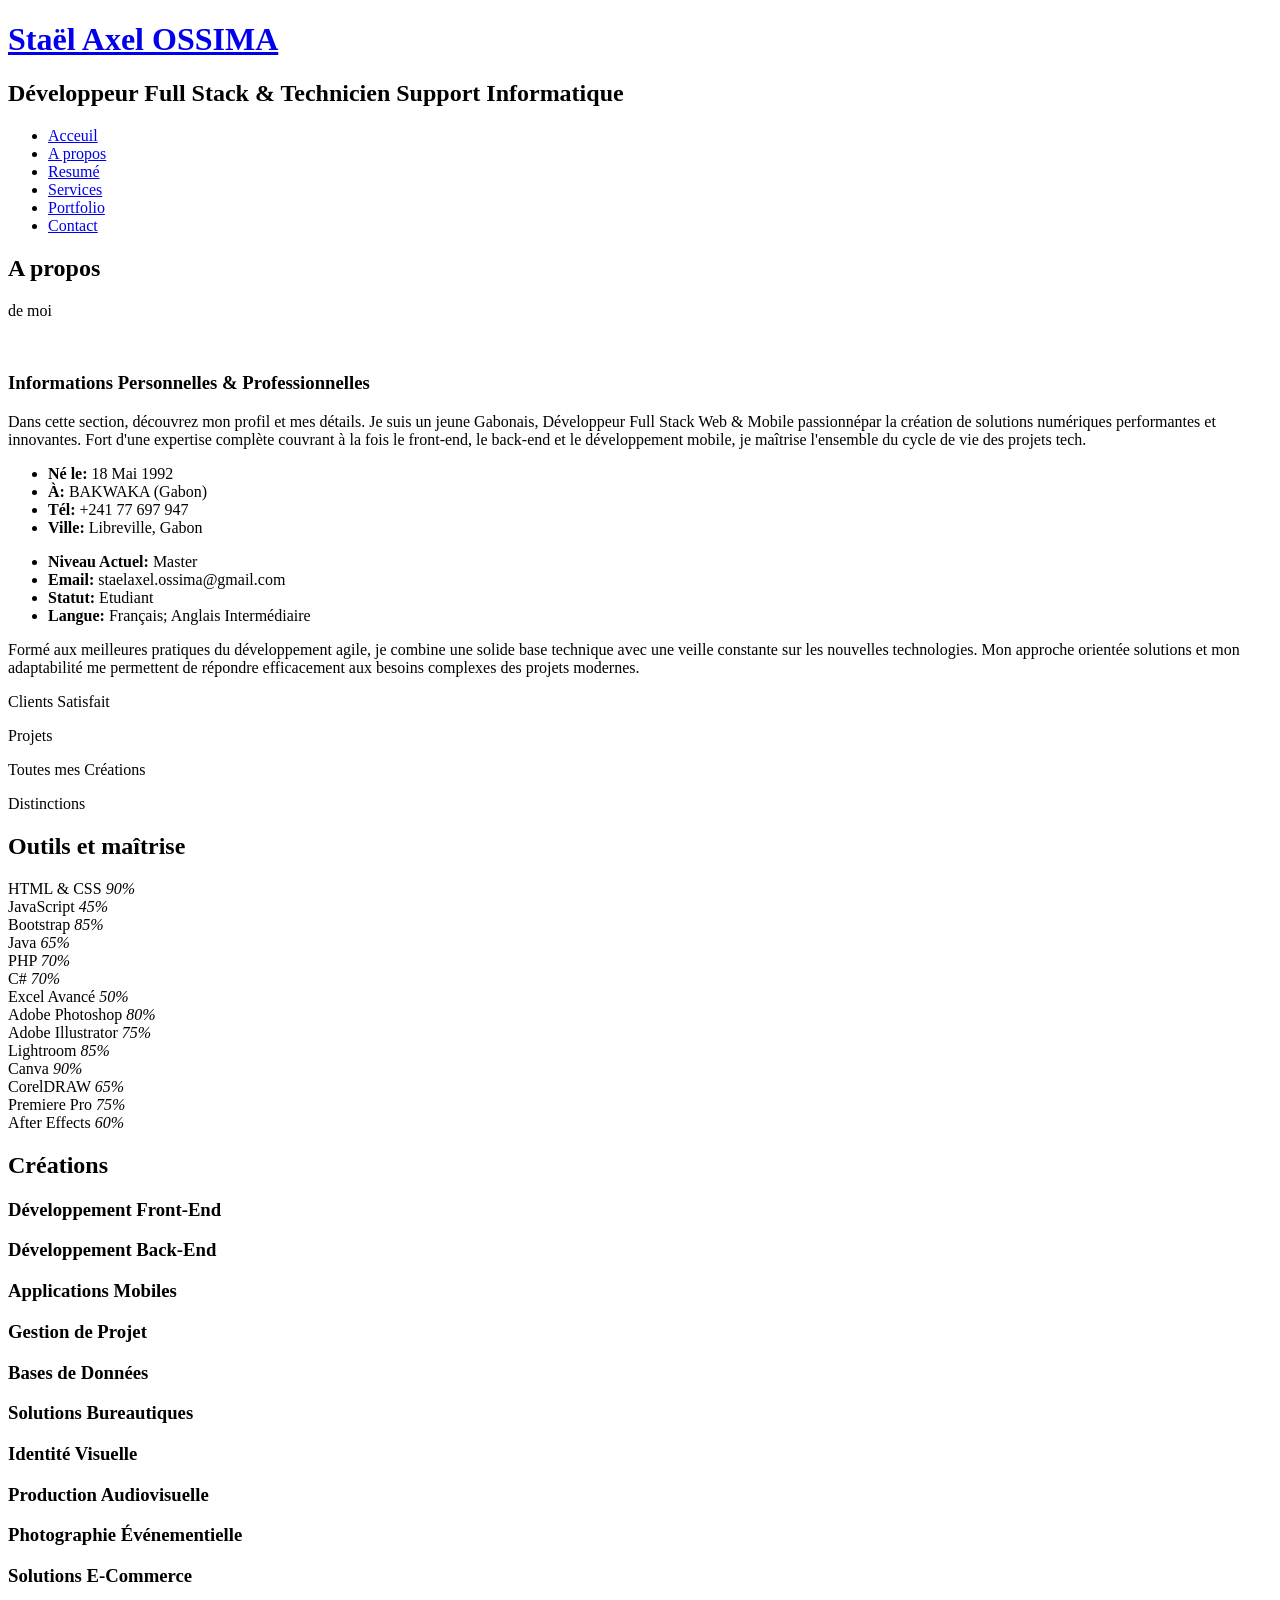
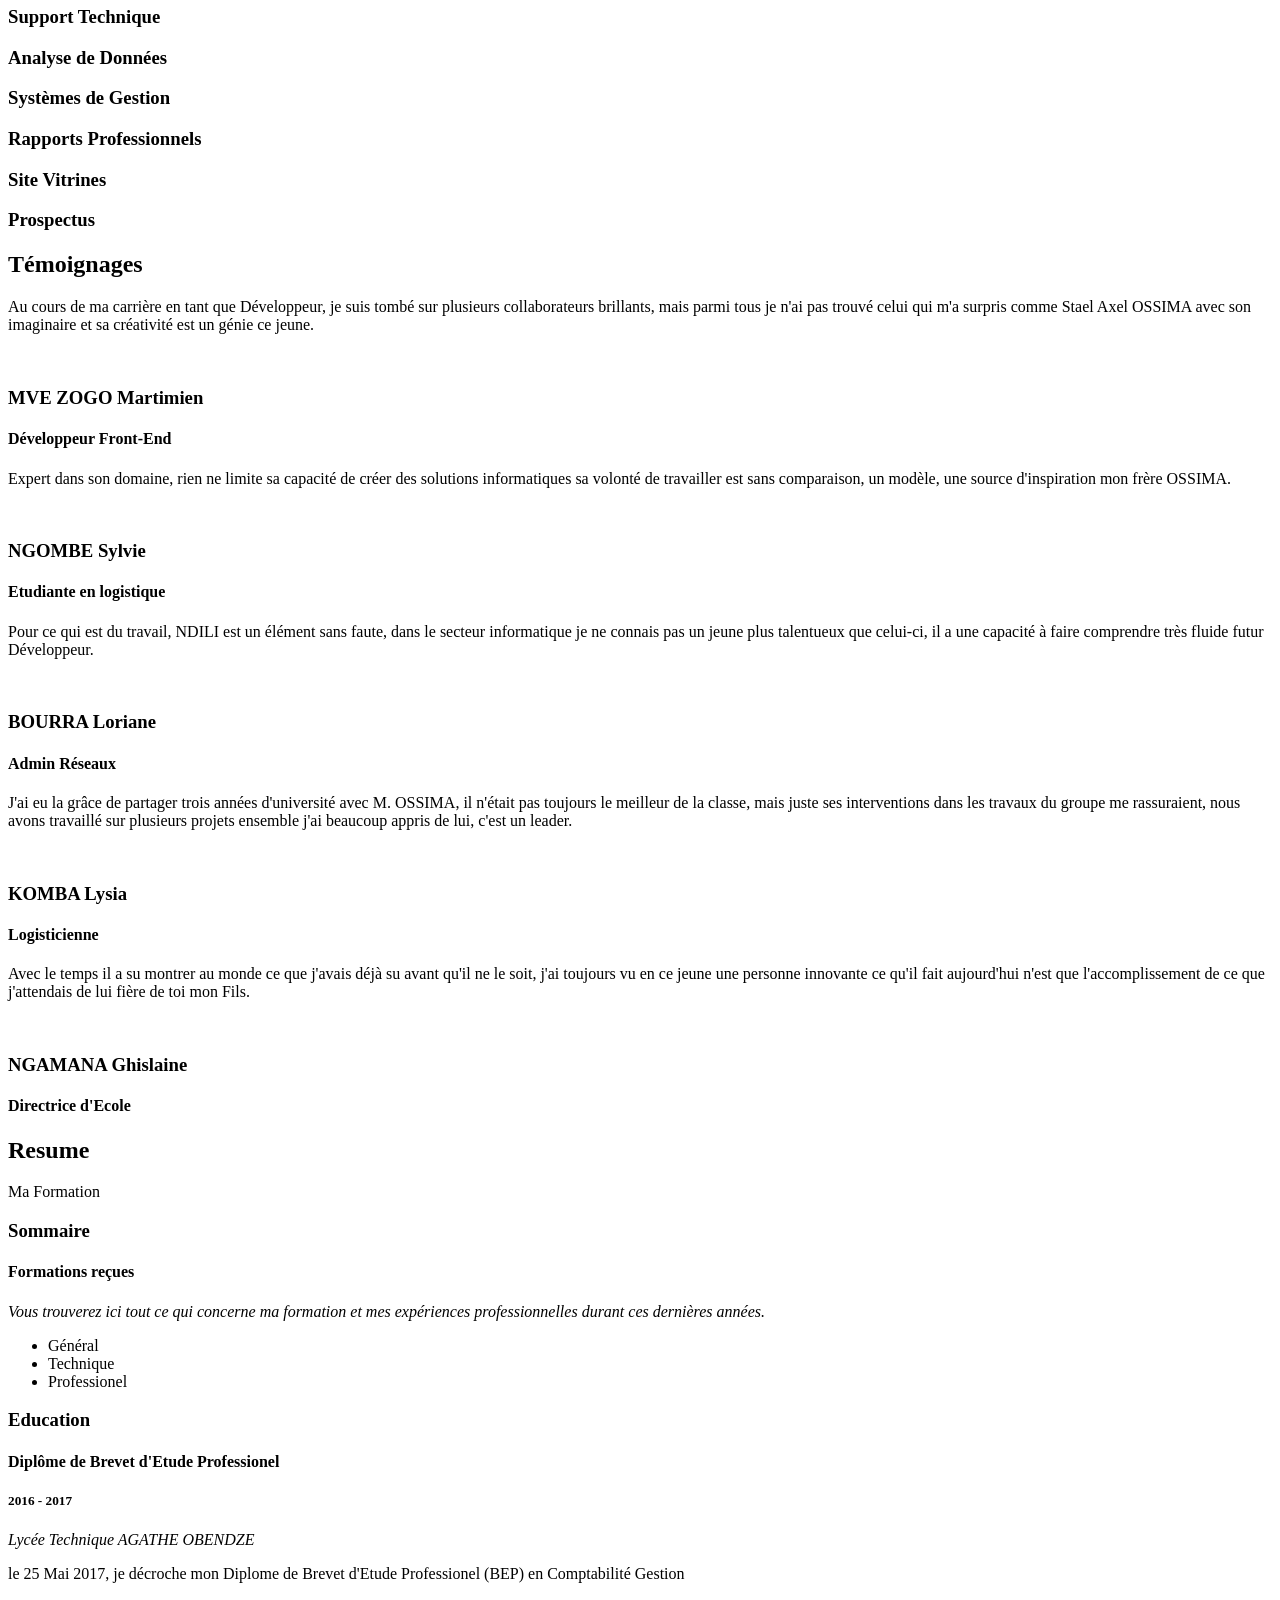
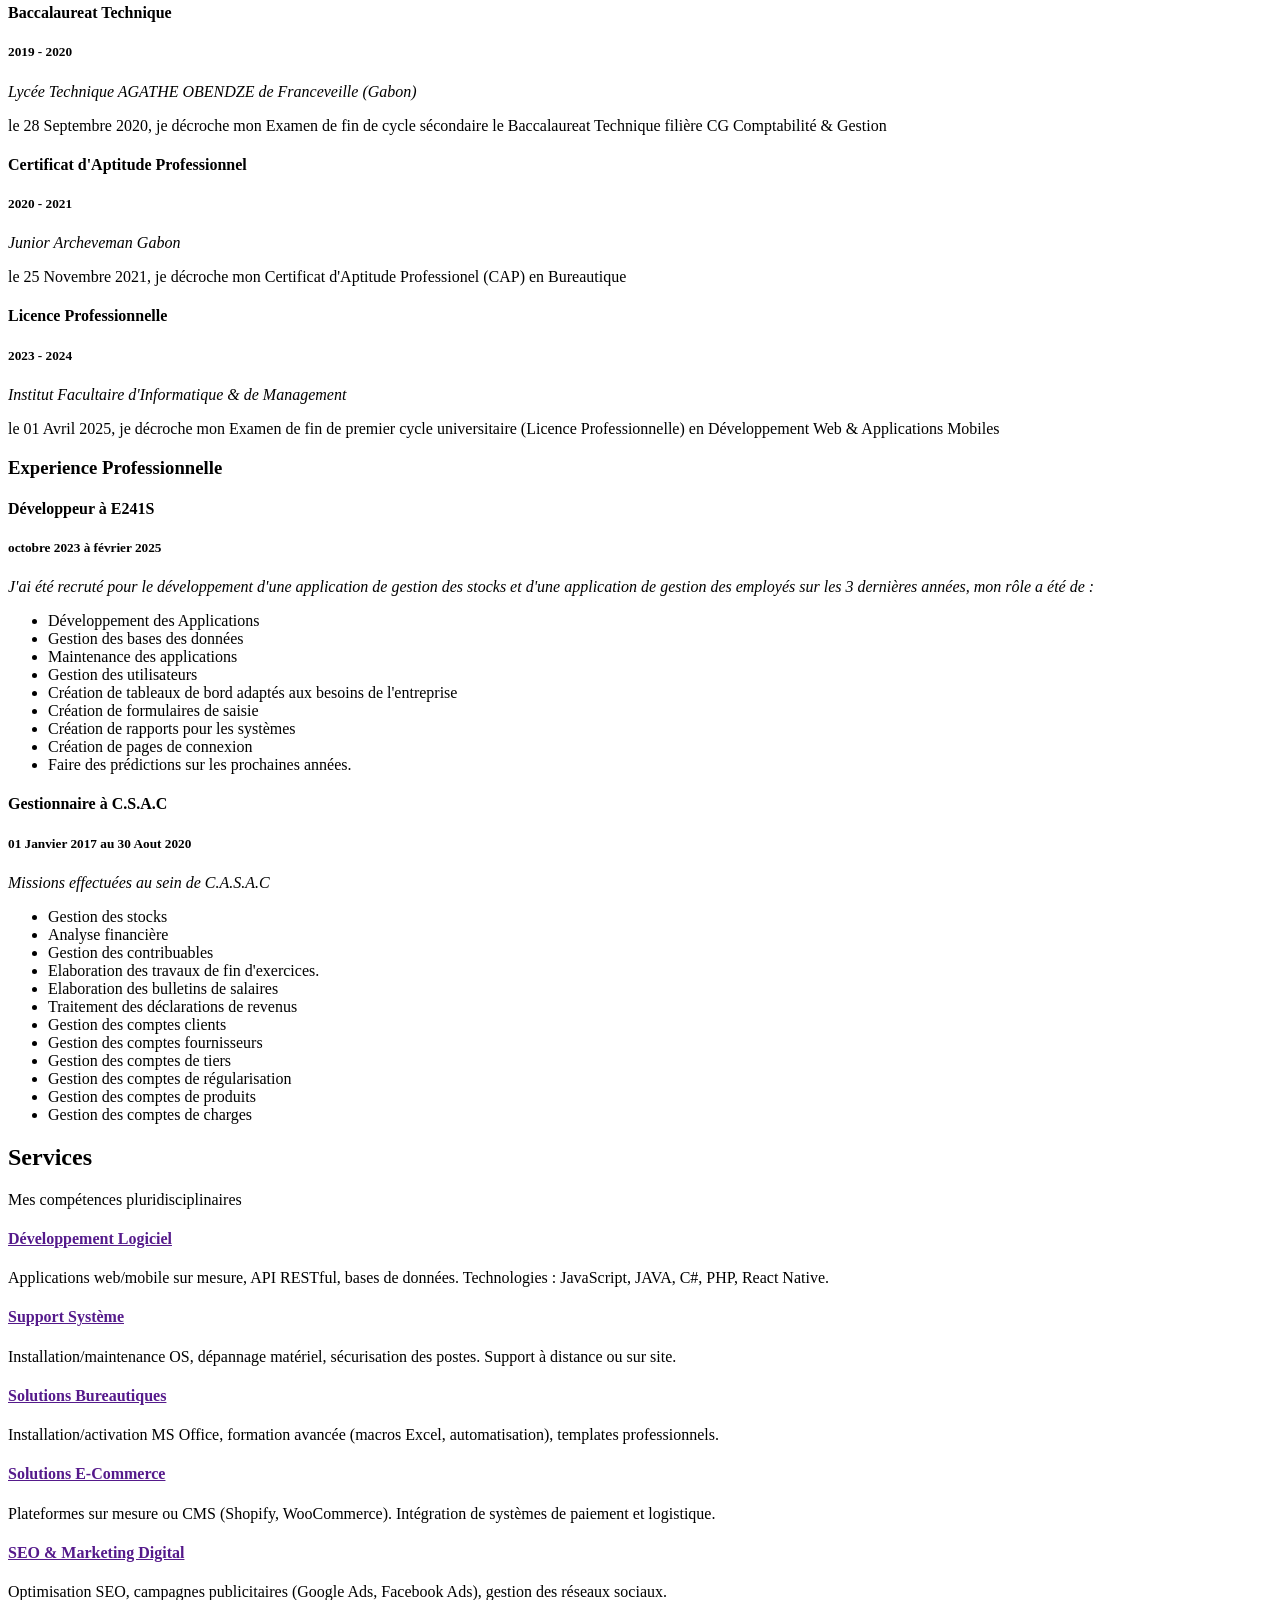
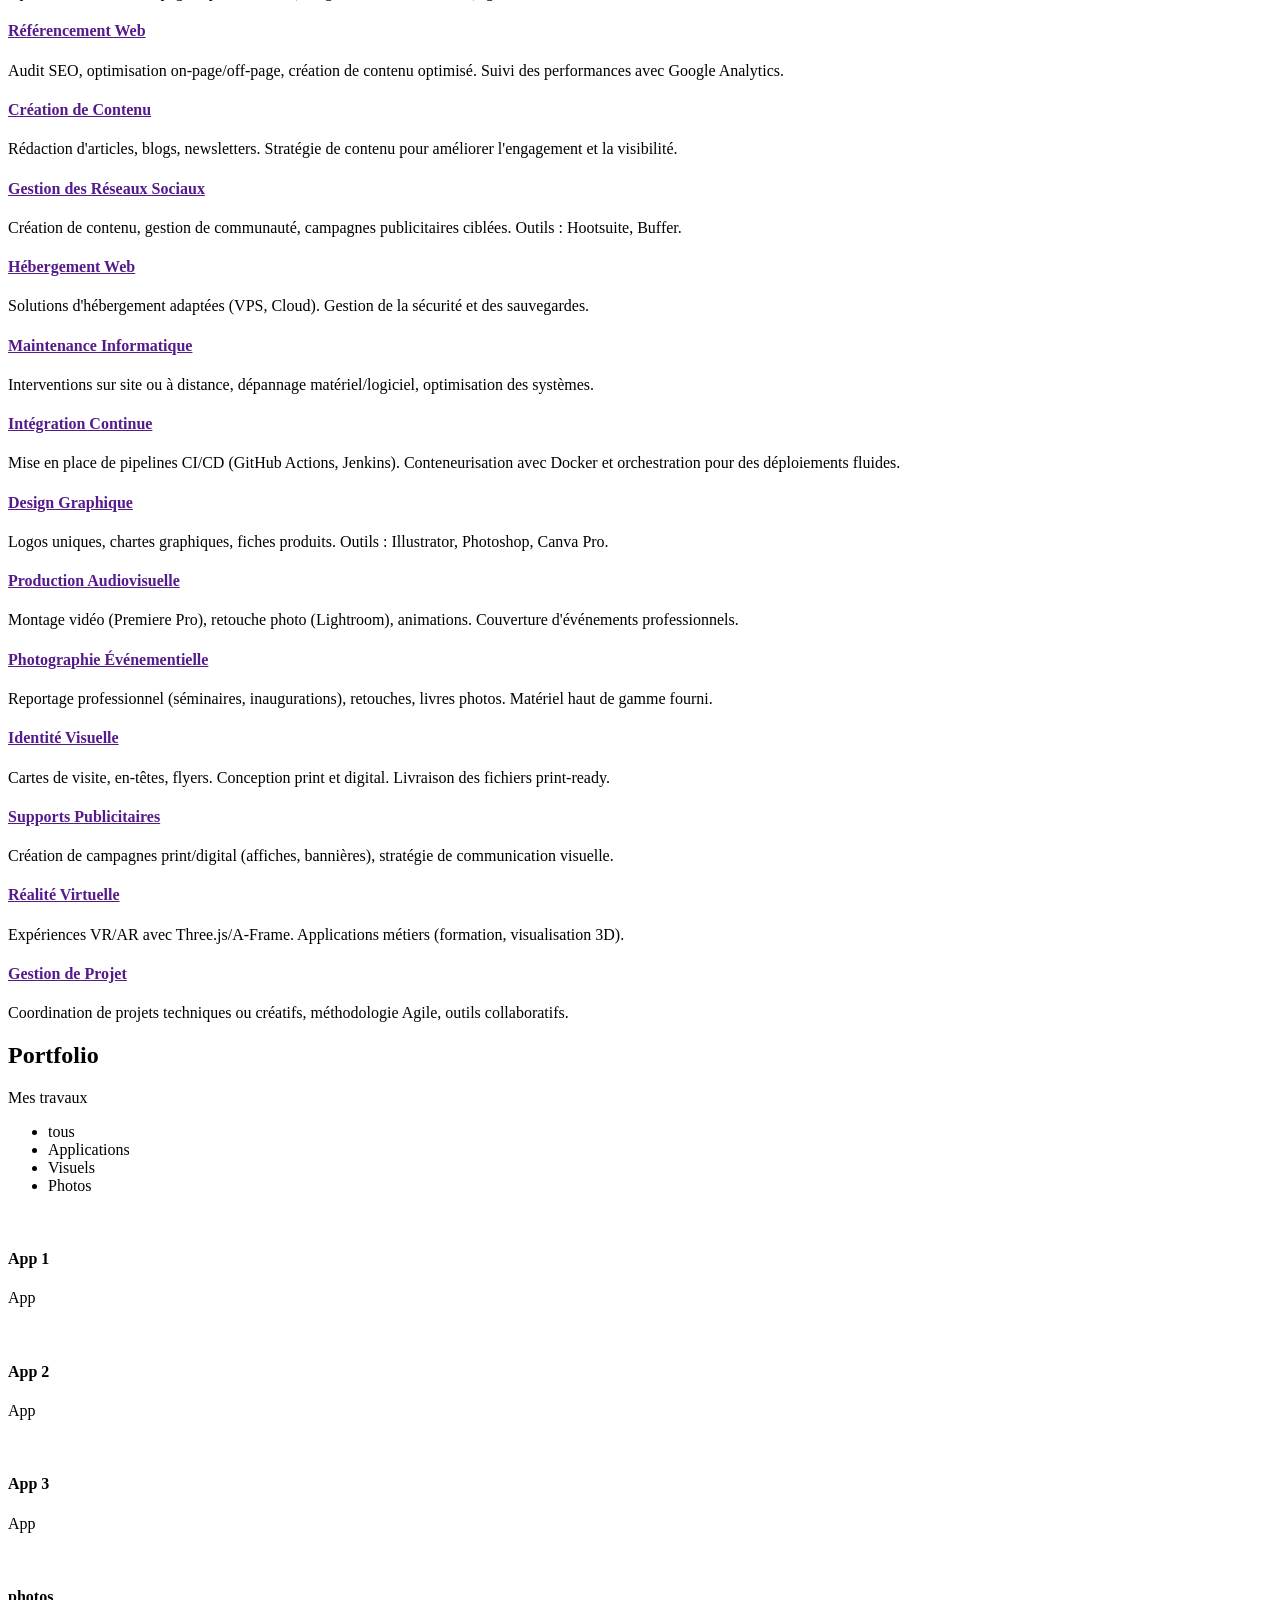
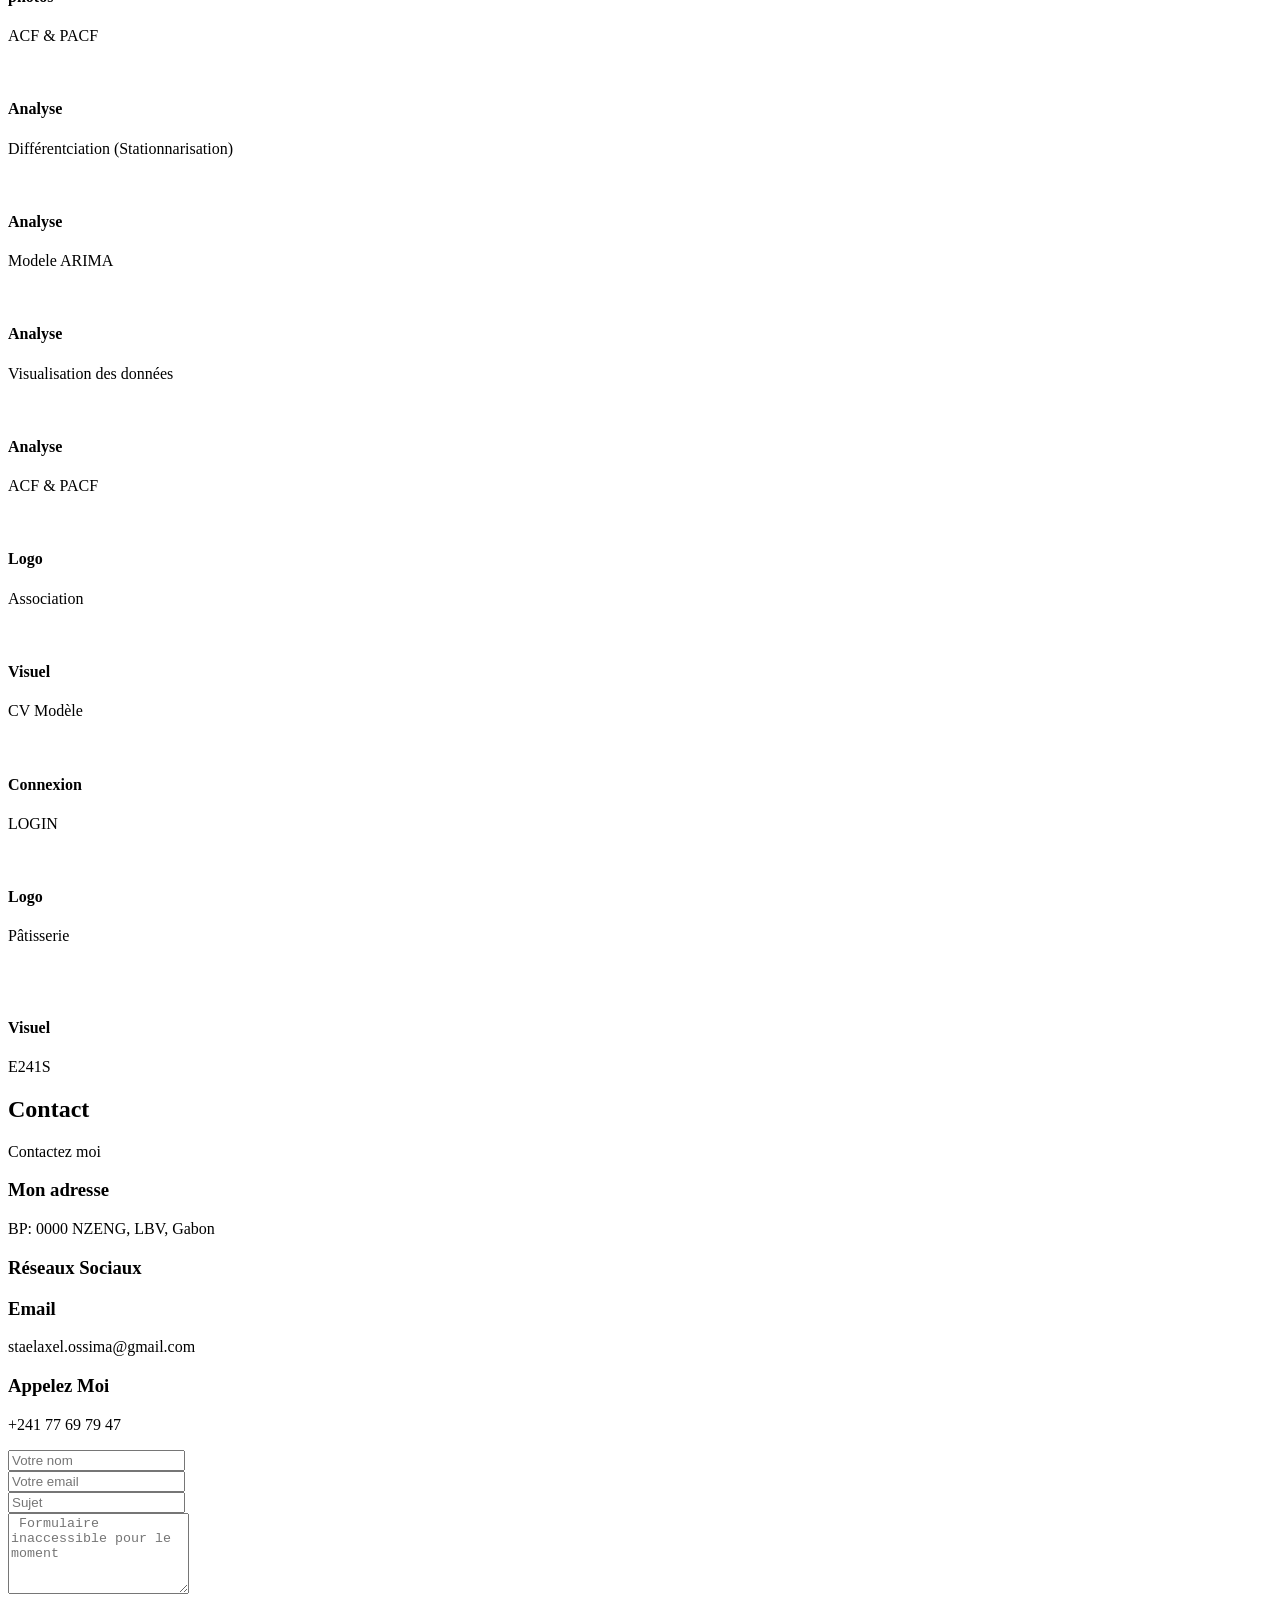
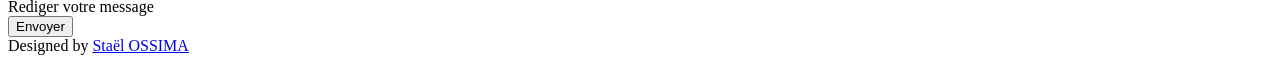
==== index.html @ 1287907f "Add files via upload" ====
<!DOCTYPE html>
<html lang="fr">

<head>
  <meta charset="utf-8">
  <meta content="width=device-width, initial-scale=1.0" name="viewport">

  <title>Stael OSSIMA</title>
  <meta content="" name="description">
  <meta content="" name="keywords">

  <!-- Favicons -->

  <link href="assets/img/apple-touch-icon.png" rel="apple-touch-icon">

  <!-- Google Fonts -->
  <link href="https://fonts.googleapis.com/css?family=Open+Sans:300,300i,400,400i,600,600i,700,700i|Raleway:300,300i,400,400i,500,500i,600,600i,700,700i|Poppins:300,300i,400,400i,500,500i,600,600i,700,700i" rel="stylesheet">

  <!-- Vendor CSS Files -->
  <link href="assets/vendor/bootstrap/css/bootstrap.min.css" rel="stylesheet">
  <link href="assets/vendor/bootstrap-icons/bootstrap-icons.css" rel="stylesheet">
  <link href="assets/vendor/boxicons/css/boxicons.min.css" rel="stylesheet">
  <link href="assets/vendor/glightbox/css/glightbox.min.css" rel="stylesheet">
  <link href="assets/vendor/remixicon/remixicon.css" rel="stylesheet">
  <link href="assets/vendor/swiper/swiper-bundle.min.css" rel="stylesheet">
  <link href="assets/css/style.css" rel="stylesheet">
</head>

<body>

  <!-- ======= Header ======= -->
  <header id="header">
    <div class="container">

      <h1><a href="index.html">Staël  Axel OSSIMA</a></h1>
      <h2><span>Développeur Full Stack</span> & Technicien Support Informatique</h2>

      <!-- Bar de navigation -->
      <nav id="navbar" class="navbar">
        <ul>
          <li><a class="nav-link active" href="#header">Acceuil</a></li>
          <li><a class="nav-link" href="#about">A propos</a></li>
          <li><a class="nav-link" href="#resume">Resumé</a></li>
          <li><a class="nav-link" href="#services">Services</a></li>
          <li><a class="nav-link" href="#portfolio">Portfolio</a></li>
          <li><a class="nav-link" href="#contact">Contact</a></li>
        </ul>
        <i class="bi bi-list mobile-nav-toggle"></i>
      </nav><!-- .Bar de navigation -->

      <div class="social-links">
        <a href="https://github.com/ossima-flacus" class="twitter"><i class="bi bi-github"></i></a>
        <a href="https://www.facebook.com/profile.php?id=100084746501771" class="facebook"><i class="bi bi-facebook"></i></a>
        <a href="#" class="instagram"><i class="bi bi-instagram"></i></a>
        <a href="https://www.youtube.com/@staelossima1882" class="youtube"><i class="bi bi-youtube"></i></a>
        <a href="https://www.linkedin.com/in/staelaxel.ossima" class="linkedin"><i class="bi bi-linkedin"></i></a>
      </div>

    </div>
  </header><!-- End Header -->

  <!-- ======= About Section ======= -->
  <section id="about" class="about">

    <!-- ======= About Me ======= -->
    <div class="about-me container">

      <div class="section-title">
        <h2>A propos</h2>
        <p> de moi</p>
      </div>

      <div class="row">
        <div class="col-lg-4" data-aos="fade-right">
          <img src="assets/img/Design sans titre.png" class="img-fluid" alt="">
        </div>
        <div class="col-lg-8 pt-4 pt-lg-0 content" data-aos="fade-left">
          <h3>Informations Personnelles &amp; Professionnelles</h3>
          <p class="fst-italic">
            Dans cette section, découvrez mon profil et mes détails. Je suis un jeune Gabonais, 
      Développeur Full Stack Web & Mobile passionnépar la création de solutions numériques performantes et innovantes. 
      Fort d'une expertise complète couvrant à la fois le front-end, 
      le back-end et le développement mobile, je maîtrise l'ensemble du cycle de vie des projets tech. 
          </p>
          <div class="row">
            <div class="col-lg-6">
              <ul>
                <li><i class="bi bi-chevron-right"></i> <strong>Né le:</strong> <span>18 Mai 1992 </span></li>
		<li><i class="bi bi-chevron-right"></i> <strong> À:</strong> <span> BAKWAKA (Gabon) </span></li>
                <li><i class="bi bi-chevron-right"></i> <strong>Tél:</strong> <span>+241 77 697 947</span></li>
                <li><i class="bi bi-chevron-right"></i> <strong>Ville:</strong> <span>Libreville, Gabon</span></li>
              </ul>
            </div>
            <div class="col-lg-6">
              <ul>
                <li><i class="bi bi-chevron-right"></i> <strong>Niveau Actuel:</strong> <span>Master</span></li>
                <li><i class="bi bi-chevron-right"></i> <strong>Email:</strong> <span>staelaxel.ossima@gmail.com</span></li>
                <li><i class="bi bi-chevron-right"></i> <strong>Statut:</strong> <span>Etudiant</span></li>
                <li><i class="bi bi-chevron-right"></i> <strong>Langue:</strong> <span>Français; Anglais Intermédiaire </span></li>
		      
              </ul>
            </div>
          </div>
          <p>
            Formé aux meilleures pratiques du développement agile, je combine une solide base technique avec une veille constante sur les nouvelles technologies. 
            Mon approche orientée solutions et mon adaptabilité me permettent de répondre efficacement aux besoins complexes des projets modernes.
          </p>
        </div>
      </div>

    </div><!-- End About Me -->

    <!-- ======= Counts ======= -->
    <div class="counts container">

      <div class="row">

        <div class="col-lg-3 col-md-6">
          <div class="count-box">
            <i class="bi bi-emoji-smile"></i>
            <span data-purecounter-start="0" data-purecounter-end="104" data-purecounter-duration="1" class="purecounter"></span>
            <p>Clients Satisfait</p>
          </div>
        </div>

        <div class="col-lg-3 col-md-6 mt-5 mt-md-0">
          <div class="count-box">
            <i class="bi bi-journal-richtext"></i>
            <span data-purecounter-start="0" data-purecounter-end="25" data-purecounter-duration="1" class="purecounter"></span>
            <p>Projets</p>
          </div>
        </div>

        <div class="col-lg-3 col-md-6 mt-5 mt-lg-0">
          <div class="count-box">
            <i class="bi bi-headset"></i>
            <span data-purecounter-start="0" data-purecounter-end="260" data-purecounter-duration="1" class="purecounter"></span>
            <p>Toutes mes Créations</p>
          </div>
        </div>

        <div class="col-lg-3 col-md-6 mt-5 mt-lg-0">
          <div class="count-box">
            <i class="bi bi-award"></i>
            <span data-purecounter-start="0" data-purecounter-end="4" data-purecounter-duration="1" class="purecounter"></span>
            <p>Distinctions</p>
          </div>
        </div>

      </div>

    </div><!-- End Counts -->
    <!-- ======= Skills  ======= -->
    <div class="skills container">
      <div class="section-title">
        <h2>Outils et maîtrise</h2>   
      </div>
    
      <div class="row skills-content">
        <!-- Colonne Développement -->
        <div class="col-lg-6">
          <div class="progress">
            <span class="skill"><i class="bx bxl-html5" style="color: #e34f26;"></i> HTML & CSS <i class="val">90%</i></span>
            <div class="progress-bar-wrap">
              <div class="progress-bar" role="progressbar" aria-valuenow="90" aria-valuemin="0" aria-valuemax="100"></div>
            </div>
          </div>
          
          <div class="progress">
            <span class="skill"><i class="bx bxl-javascript" style="color: #f7df1e;"></i> JavaScript <i class="val">45%</i></span>
            <div class="progress-bar-wrap">
              <div class="progress-bar" role="progressbar" aria-valuenow="45" aria-valuemin="0" aria-valuemax="100"></div>
            </div>
          </div>
    
          <div class="progress">
            <span class="skill"><i class="bx bxl-bootstrap" style="color: #7952b3;"></i> Bootstrap <i class="val">85%</i></span>
            <div class="progress-bar-wrap">
              <div class="progress-bar" role="progressbar" aria-valuenow="85" aria-valuemin="0" aria-valuemax="100"></div>
            </div>
          </div>
          
          <div class="progress">
            <span class="skill"><i class="bx bxl-java" style="color: #007396;"></i> Java <i class="val">65%</i></span>
            <div class="progress-bar-wrap">
              <div class="progress-bar" role="progressbar" aria-valuenow="65" aria-valuemin="0" aria-valuemax="100"></div>
            </div>
          </div>
    
          <div class="progress">
            <span class="skill"><i class="bx bxl-php" style="color: #777bb4;"></i> PHP <i class="val">70%</i></span>
            <div class="progress-bar-wrap">
              <div class="progress-bar" role="progressbar" aria-valuenow="70" aria-valuemin="0" aria-valuemax="100"></div>
            </div>
          </div>
    
          <div class="progress">
            <span class="skill"><i class="bx bxl-c-plus-plus" style="color: #239120;"></i> C# <i class="val">70%</i></span>
            <div class="progress-bar-wrap">
              <div class="progress-bar" role="progressbar" aria-valuenow="70" aria-valuemin="0" aria-valuemax="100"></div>
            </div>
          </div>
    
          <div class="progress">
            <span class="skill"><i class="bx bx-spreadsheet" style="color: #217346;"></i> Excel Avancé <i class="val">50%</i></span>
            <div class="progress-bar-wrap">
              <div class="progress-bar" role="progressbar" aria-valuenow="50" aria-valuemin="0" aria-valuemax="100"></div>
            </div>
          </div>
        </div>
    
        <!-- Colonne Infographie -->
        <div class="col-lg-6">
          <div class="progress">
            <span class="skill"><i class="bx bxl-adobe" style="color: #fa0f00;"></i> Adobe Photoshop <i class="val">80%</i></span>
            <div class="progress-bar-wrap">
              <div class="progress-bar" role="progressbar" aria-valuenow="80" aria-valuemin="0" aria-valuemax="100"></div>
            </div>
          </div>
    
          <div class="progress">
            <span class="skill"><i class="bx bxl-adobe" style="color: #ff9a00;"></i> Adobe Illustrator <i class="val">75%</i></span>
            <div class="progress-bar-wrap">
              <div class="progress-bar" role="progressbar" aria-valuenow="75" aria-valuemin="0" aria-valuemax="100"></div>
            </div>
          </div>
    
          <div class="progress">
            <span class="skill"><i class="bx bxl-adobe" style="color: #31a8ff;"></i> Lightroom <i class="val">85%</i></span>
            <div class="progress-bar-wrap">
              <div class="progress-bar" role="progressbar" aria-valuenow="85" aria-valuemin="0" aria-valuemax="100"></div>
            </div>
          </div>
    
          <!-- <div class="progress">
            <span class="skill"><i class="bx bxl-figma" style="color: #a259ff;"></i> Figma <i class="val">70%</i></span>
            <div class="progress-bar-wrap">
              <div class="progress-bar" role="progressbar" aria-valuenow="70" aria-valuemin="0" aria-valuemax="100"></div>
            </div>
          </div> -->
    
          <div class="progress">
            <span class="skill"><i class="bx bx-palette" style="color: #00c4cc;"></i> Canva <i class="val">90%</i></span>
            <div class="progress-bar-wrap">
              <div class="progress-bar" role="progressbar" aria-valuenow="90" aria-valuemin="0" aria-valuemax="100"></div>
            </div>
          </div>
    
          <div class="progress">
            <span class="skill"><i class="bx bxl-sketch" style="color: #ff7c2f;"></i> CorelDRAW <i class="val">65%</i></span>
            <div class="progress-bar-wrap">
              <div class="progress-bar" role="progressbar" aria-valuenow="65" aria-valuemin="0" aria-valuemax="100"></div>
            </div>
          </div>
    
          <div class="progress">
            <span class="skill"><i class="bx bxl-adobe" style="color: #9999ff;"></i> Premiere Pro <i class="val">75%</i></span>
            <div class="progress-bar-wrap">
              <div class="progress-bar" role="progressbar" aria-valuenow="75" aria-valuemin="0" aria-valuemax="100"></div>
            </div>
          </div>
    
          <div class="progress">
            <span class="skill"><i class="bx bx-video" style="color: #d291ff;"></i> After Effects <i class="val">60%</i></span>
            <div class="progress-bar-wrap">
              <div class="progress-bar" role="progressbar" aria-valuenow="60" aria-valuemin="0" aria-valuemax="100"></div>
            </div>
          </div>
        </div>
      </div>
    </div><!-- End Skills -->

   <!-- ======= Interests ======= -->
<div class="interests container">
  <div class="section-title">
    <h2>Créations</h2>
  </div>

  <div class="row">
    <!-- Développement Web -->
    <div class="col-lg-3 col-md-4">
      <div class="icon-box">
        <i class="ri-code-box-line" style="color: #ff6b6b;"></i>
        <h3>Développement Front-End</h3>
      </div>
    </div>
    
    <!-- Développement Back-End -->
    <div class="col-lg-3 col-md-4 mt-4 mt-md-0">
      <div class="icon-box">
        <i class="ri-server-line" style="color: #5f27cd;"></i>
        <h3>Développement Back-End</h3>
      </div>
    </div>
    
    <!-- Applications Mobiles -->
    <div class="col-lg-3 col-md-4 mt-4 mt-md-0">
      <div class="icon-box">
        <i class="ri-smartphone-line" style="color: #1dd1a1;"></i>
        <h3>Applications Mobiles</h3>
      </div>
    </div>
    
    <!-- Gestion de Projet -->
    <div class="col-lg-3 col-md-4 mt-4 mt-lg-0">
      <div class="icon-box">
        <i class="ri-task-line" style="color: #ff9f43;"></i>
        <h3>Gestion de Projet</h3>
      </div>
    </div>
    
    <!-- Bases de Données -->
    <div class="col-lg-3 col-md-4 mt-4">
      <div class="icon-box">
        <i class="ri-database-2-line" style="color: #2e86de;"></i>
        <h3>Bases de Données</h3>
      </div>
    </div>
    
    <!-- Solutions Bureautiques -->
    <div class="col-lg-3 col-md-4 mt-4">
      <div class="icon-box">
        <i class="ri-file-excel-line" style="color: #10ac84;"></i>
        <h3>Solutions Bureautiques</h3>
      </div>
    </div>
    
    <!-- Identité Visuelle -->
    <div class="col-lg-3 col-md-4 mt-4">
      <div class="icon-box">
        <i class="ri-brush-line" style="color: #ee5253;"></i>
        <h3>Identité Visuelle</h3>
      </div>
    </div>
    
    <!-- Audiovisuel -->
    <div class="col-lg-3 col-md-4 mt-4">
      <div class="icon-box">
        <i class="ri-video-line" style="color: #5f27cd;"></i>
        <h3>Production Audiovisuelle</h3>
      </div>
    </div>
    
    <!-- Photographie -->
    <div class="col-lg-3 col-md-4 mt-4">
      <div class="icon-box">
        <i class="ri-camera-line" style="color: #222f3e;"></i>
        <h3>Photographie Événementielle</h3>
      </div>
    </div>
    
    <!-- E-Commerce -->
    <div class="col-lg-3 col-md-4 mt-4">
      <div class="icon-box">
        <i class="ri-shopping-bag-line" style="color: #ff9f43;"></i>
        <h3>Solutions E-Commerce</h3>
      </div>
    </div>
    
    <!-- Support Technique -->
    <div class="col-lg-3 col-md-4 mt-4">
      <div class="icon-box">
        <i class="ri-customer-service-line" style="color: #2e86de;"></i>
        <h3>Support Technique</h3>
      </div>
    </div>
    
    <!-- Analyse de Données -->
    <div class="col-lg-3 col-md-4 mt-4">
      <div class="icon-box">
        <i class="ri-bar-chart-box-line" style="color: #10ac84;"></i>
        <h3>Analyse de Données</h3>
      </div>
    </div>
    
    <!-- Systèmes de Gestion -->
    <div class="col-lg-3 col-md-4 mt-4">
      <div class="icon-box">
        <i class="ri-line-chart-line" style="color: #ee5253;"></i>
        <h3>Systèmes de Gestion</h3>
      </div>
    </div>
    
    <!-- Rapports Professionnels -->
    <div class="col-lg-3 col-md-4 mt-4">
      <div class="icon-box">
        <i class="ri-file-chart-line" style="color: #222f3e;"></i>
        <h3>Rapports Professionnels</h3>
      </div>
    </div>

    <!-- Site Vitrines -->
    <div class="col-lg-3 col-md-4 mt-4">
      <div class="icon-box">
        <i class="ri-store-line" style="color: #29cc61;"></i>
        <h3>Site Vitrines</h3>
      </div>
    </div>

    <!-- Prospectus -->
    <div class="col-lg-3 col-md-4 mt-4">
      <div class="icon-box">
        <i class="ri-newspaper-line" style="color: #ff5828;"></i>
        <h3>Prospectus</h3>
      </div>
    </div>
  </div>
</div>

    <!-- ======= Testimonials ======= -->
    <div class="testimonials container">

      <div class="section-title">
        <h2>Témoignages</h2>
      </div>

      <div class="testimonials-slider swiper" data-aos="fade-up" data-aos-delay="100">
        <div class="swiper-wrapper">

          <div class="swiper-slide">
            <div class="testimonial-item">
              <p>
                <i class="bx bxs-quote-alt-left quote-icon-left"></i>
                Au cours de ma carrière en tant que Développeur, je suis tombé sur plusieurs collaborateurs brillants, mais parmi tous je n'ai pas trouvé 
		      celui qui m'a surpris comme Stael Axel OSSIMA avec son imaginaire et sa créativité est un génie ce jeune.
                <i class="bx bxs-quote-alt-right quote-icon-right"></i>
              </p>
              <img src="assets/img/testimonials/testimonials-1.jpg" class="testimonial-img" alt="">
              <h3>MVE ZOGO Martimien</h3>
              <h4>Développeur Front-End</h4>
            </div>
          </div><!-- End testimonial item -->

          <div class="swiper-slide">
            <div class="testimonial-item">
              <p>
                <i class="bx bxs-quote-alt-left quote-icon-left"></i>
                Expert dans son domaine, rien ne limite sa capacité de créer des solutions informatiques sa volonté de travailler est sans comparaison, 
		      un modèle, une source d'inspiration mon frère OSSIMA.
                <i class="bx bxs-quote-alt-right quote-icon-right"></i>
              </p>
              <img src="assets/img/testimonials/testimonials-2.jpg" class="testimonial-img" alt="">
              <h3>NGOMBE Sylvie</h3>
              <h4>Etudiante en logistique</h4>
            </div>
          </div><!-- End testimonial item -->

          <div class="swiper-slide">
            <div class="testimonial-item">
              <p>
                <i class="bx bxs-quote-alt-left quote-icon-left"></i>
                Pour ce qui est du travail, NDILI est un élément sans faute, dans le secteur informatique je ne connais pas un jeune plus talentueux que 
		      celui-ci, il a une capacité à faire comprendre très fluide futur Développeur.
                <i class="bx bxs-quote-alt-right quote-icon-right"></i>
              </p>
              <img src="assets/img/testimonials/testimonials-3.jpg" class="testimonial-img" alt="">
              <h3>BOURRA Loriane</h3>
              <h4>Admin Réseaux</h4>
            </div>
          </div><!-- End testimonial item -->

          <div class="swiper-slide">
            <div class="testimonial-item">
              <p>
                <i class="bx bxs-quote-alt-left quote-icon-left"></i>
                J'ai eu la grâce de partager trois années d'université avec M. OSSIMA, il n'était pas toujours le meilleur de la classe, mais juste ses interventions 
		      dans les travaux du groupe me rassuraient, nous avons travaillé sur plusieurs projets ensemble j'ai beaucoup appris de lui, c'est un leader.
                <i class="bx bxs-quote-alt-right quote-icon-right"></i>
              </p>
              <img src="assets/img/testimonials/testimonials-4.jpg" class="testimonial-img" alt="">
              <h3>KOMBA Lysia</h3>
              <h4>Logisticienne</h4>
            </div>
          </div><!-- End testimonial item -->

          <div class="swiper-slide">
            <div class="testimonial-item">
              <p>
                <i class="bx bxs-quote-alt-left quote-icon-left"></i>
                Avec le temps il a su montrer au monde ce que j'avais déjà su avant qu'il ne le soit, j'ai toujours vu en ce jeune une personne innovante 
		      ce qu'il fait aujourd'hui n'est que l'accomplissement de ce que j'attendais de lui fière de toi mon Fils.
                <i class="bx bxs-quote-alt-right quote-icon-right"></i>
              </p>
              <img src="assets/img/testimonials/testimonials-5.jpg" class="testimonial-img" alt="">
              <h3>NGAMANA Ghislaine</h3>
              <h4>Directrice d'Ecole</h4>
            </div>
          </div><!-- End testimonial item -->
        </div>
        <div class="swiper-pagination"></div>
      </div>
      <div class="owl-carousel testimonials-carousel">
      </div>
    </div><!-- End Testimonials  -->
  </section><!-- End About Section -->

<!-- ======= Resume Section ======= -->
<section id="resume" class="resume">
  <div class="container">

    <div class="section-title">
      <h2>Resume</h2>
      <p>Ma Formation</p>
    </div>

    <div class="row">
      <div class="col-lg-6">
        <h3 class="resume-title">Sommaire</h3>
        <div class="resume-item pb-0">
          <h4>Formations reçues</h4>
          <p><em>Vous trouverez ici tout ce qui concerne ma formation et mes expériences professionnelles durant ces dernières années.</em></p>
          <ul>
            <li>Général</li>
            <li>Technique</li>
            <li>Professionel</li>
          </ul>
        </div>

        <h3 class="resume-title">Education</h3>
        <!-- BEP -->
        <div class="resume-item">
          <h4>Diplôme de Brevet d'Etude Professionel</h4>
          <h5>2016 - 2017</h5>
          <p><em>Lycée Technique AGATHE OBENDZE</em></p>
          <p>le 25 Mai 2017, je décroche mon Diplome de Brevet d'Etude Professionel (BEP) en Comptabilité Gestion</p>
        </div>
        
        <!-- Bac Technique -->
        <div class="resume-item">
          <h4>Baccalaureat Technique</h4>
          <h5>2019 - 2020</h5>
          <p><em>Lycée Technique AGATHE OBENDZE de Franceveille (Gabon)</em></p>
          <p>le 28 Septembre 2020, je décroche mon Examen de fin de cycle sécondaire le Baccalaureat Technique filière CG Comptabilité & Gestion</p>
        </div>
        
        <!-- CAP -->
        <div class="resume-item">
          <h4>Certificat d'Aptitude Professionnel</h4>
          <h5>2020 - 2021</h5>
          <p><em>Junior Archeveman Gabon</em></p>
          <p>le 25 Novembre 2021, je décroche mon Certificat d'Aptitude Professionel (CAP) en Bureautique</p>
        </div>
        
        <!-- Licence Professionnelle -->
        <div class="resume-item">
          <h4>Licence Professionnelle</h4>
          <h5>2023 - 2024</h5>
          <p><em>Institut Facultaire d'Informatique & de Management</em></p>
          <p>le 01 Avril 2025, je décroche mon Examen de fin de premier cycle universitaire (Licence Professionnelle) en Développement Web & Applications Mobiles</p>
        </div>
      </div>

      <!-- Expériences Professionnelles -->
      <div class="col-lg-6">
        <h3 class="resume-title">Experience Professionnelle</h3>
        
        <!-- Première expérience -->
        <div class="resume-item">
          <h4>Développeur à E241S</h4>
          <h5>octobre 2023 à février 2025</h5>
          <p><em>J'ai été recruté pour le développement d'une application de gestion des stocks et d'une application de gestion des employés sur les 3 dernières années, mon rôle a été de :</em></p>
          <ul>
            <li>Développement des Applications</li>
            <li>Gestion des bases des données</li>
            <li>Maintenance des applications</li>
            <li>Gestion des utilisateurs</li>
            <li>Création de tableaux de bord adaptés aux besoins de l'entreprise</li>
            <li>Création de formulaires de saisie</li>
            <li>Création de rapports pour les systèmes</li>
            <li>Création de pages de connexion</li>
            <li>Faire des prédictions sur les prochaines années.</li>
          </ul>
        </div>
        
        <!-- Deuxième expérience -->
        <div class="resume-item">
          <h4>Gestionnaire à C.S.A.C</h4>
          <h5>01 Janvier 2017 au 30 Aout 2020</h5>
          <p><em>Missions effectuées au sein de C.A.S.A.C</em></p>
          <ul>
            <li>Gestion des stocks</li>
            <li>Analyse financière</li>
            <li>Gestion des contribuables</li>
            <li>Elaboration des travaux de fin d'exercices.</li>
            <li>Elaboration des bulletins de salaires</li>
            <li>Traitement des déclarations de revenus</li>
            <li>Gestion des comptes clients</li>
            <li>Gestion des comptes fournisseurs</li>
            <li>Gestion des comptes de tiers</li>
            <li>Gestion des comptes de régularisation</li>
            <li>Gestion des comptes de produits</li>
            <li>Gestion des comptes de charges</li>
          </ul>
        </div>
      </div>
    </div>

  </div>
</section><!-- End Resume Section -->
 <!-- ======= Services Section ======= -->
<section id="services" class="services">
  <div class="container">

    <div class="section-title">
      <h2>Services</h2>
      <p>Mes compétences pluridisciplinaires</p>
    </div>

    <div class="row">
      <!-- Développement -->
      <div class="col-lg-4 col-md-6 d-flex align-items-stretch">
        <div class="icon-box">
          <div class="icon"><i class="bx bx-code-alt"></i></div>
          <h4><a href="">Développement Logiciel</a></h4>
          <p>Applications web/mobile sur mesure, API RESTful, bases de données. Technologies : JavaScript, JAVA, C#, PHP, React Native.</p>
        </div>
      </div>

      <!-- Support Système -->
      <div class="col-lg-4 col-md-6 d-flex align-items-stretch mt-4 mt-md-0">
        <div class="icon-box">
          <div class="icon"><i class="bx bx-cog"></i></div>
          <h4><a href="">Support Système</a></h4>
          <p>Installation/maintenance OS, dépannage matériel, sécurisation des postes. Support à distance ou sur site.</p>
        </div>
      </div>

      <!-- Bureautique -->
      <div class="col-lg-4 col-md-6 d-flex align-items-stretch mt-4 mt-lg-0">
        <div class="icon-box">
          <div class="icon"><i class="bx bx-spreadsheet"></i></div>
          <h4><a href="">Solutions Bureautiques</a></h4>
          <p>Installation/activation MS Office, formation avancée (macros Excel, automatisation), templates professionnels.</p>
        </div>
      </div>

      <!-- E-Commerce -->
      <div class="col-lg-4 col-md-6 d-flex align-items-stretch mt-4">
        <div class="icon-box">
          <div class="icon"><i class="bx bx-cart"></i></div>
          <h4><a href="">Solutions E-Commerce</a></h4>
          <p>Plateformes sur mesure ou CMS (Shopify, WooCommerce). Intégration de systèmes de paiement et logistique.</p>
        </div>
      </div>

      <!-- SEO -->
      <div class="col-lg-4 col-md-6 d-flex align-items-stretch mt-4">
        <div class="icon-box">
          <div class="icon"><i class="bx bx-search"></i></div>
          <h4><a href="">SEO & Marketing Digital</a></h4>
          <p>Optimisation SEO, campagnes publicitaires (Google Ads, Facebook Ads), gestion des réseaux sociaux.</p>
        </div>
      </div>

      <!-- Référencement -->
      <div class="col-lg-4 col-md-6 d-flex align-items-stretch mt-4">
        <div class="icon-box">
          <div class="icon"><i class="bx bx-globe"></i></div>
          <h4><a href="">Référencement Web</a></h4>
          <p>Audit SEO, optimisation on-page/off-page, création de contenu optimisé. Suivi des performances avec Google Analytics.</p>
        </div>
      </div>

      <!-- Création de Contenu -->
      <div class="col-lg-4 col-md-6 d-flex align-items-stretch mt-4">
        <div class="icon-box">
          <div class="icon"><i class="bx bx-pencil"></i></div>
          <h4><a href="">Création de Contenu</a></h4>
          <p>Rédaction d'articles, blogs, newsletters. Stratégie de contenu pour améliorer l'engagement et la visibilité.</p>
        </div>
      </div>

      <!-- Réseaux Sociaux -->
      <div class="col-lg-4 col-md-6 d-flex align-items-stretch mt-4">
        <div class="icon-box">
          <div class="icon"><i class="bx bx-share-alt"></i></div>
          <h4><a href="">Gestion des Réseaux Sociaux</a></h4>
          <p>Création de contenu, gestion de communauté, campagnes publicitaires ciblées. Outils : Hootsuite, Buffer.</p>
        </div>
      </div>

      <!-- Hébergement -->
      <div class="col-lg-4 col-md-6 d-flex align-items-stretch mt-4">
        <div class="icon-box">
          <div class="icon"><i class="bx bx-server"></i></div>
          <h4><a href="">Hébergement Web</a></h4>
          <p>Solutions d'hébergement adaptées (VPS, Cloud). Gestion de la sécurité et des sauvegardes.</p>
        </div>
      </div>

      <!-- Maintenance -->
      <div class="col-lg-4 col-md-6 d-flex align-items-stretch mt-4">
        <div class="icon-box">
          <div class="icon"><i class="bx bx-wrench"></i></div>
          <h4><a href="">Maintenance Informatique</a></h4>
          <p>Interventions sur site ou à distance, dépannage matériel/logiciel, optimisation des systèmes.</p>
        </div>
      </div>

      <div class="col-lg-4 col-md-6 d-flex align-items-stretch mt-4">
        <div class="icon-box">
          <div class="icon"><i class="bx bx-merge"></i></div>
          <h4><a href="">Intégration Continue</a></h4>
          <p>Mise en place de pipelines CI/CD (GitHub Actions, Jenkins). Conteneurisation avec Docker et orchestration pour des déploiements fluides.</p>
        </div>
      </div>

      <!-- Création Graphique -->
      <div class="col-lg-4 col-md-6 d-flex align-items-stretch mt-4">
        <div class="icon-box">
          <div class="icon"><i class="bx bx-palette"></i></div>
          <h4><a href="">Design Graphique</a></h4>
          <p>Logos uniques, chartes graphiques, fiches produits. Outils : Illustrator, Photoshop, Canva Pro.</p>
        </div>
      </div>

      <!-- Audiovisuel -->
      <div class="col-lg-4 col-md-6 d-flex align-items-stretch mt-4">
        <div class="icon-box">
          <div class="icon"><i class="bx bx-video"></i></div>
          <h4><a href="">Production Audiovisuelle</a></h4>
          <p>Montage vidéo (Premiere Pro), retouche photo (Lightroom), animations. Couverture d'événements professionnels.</p>
        </div>
      </div>

      <!-- Photographie -->
      <div class="col-lg-4 col-md-6 d-flex align-items-stretch mt-4">
        <div class="icon-box">
          <div class="icon"><i class="bx bx-camera"></i></div>
          <h4><a href="">Photographie Événementielle</a></h4>
          <p>Reportage professionnel (séminaires, inaugurations), retouches, livres photos. Matériel haut de gamme fourni.</p>
        </div>
      </div>

      <!-- Print -->
      <div class="col-lg-4 col-md-6 d-flex align-items-stretch mt-4">
        <div class="icon-box">
          <div class="icon"><i class="bx bx-id-card"></i></div>
          <h4><a href="">Identité Visuelle</a></h4>
          <p>Cartes de visite, en-têtes, flyers. Conception print et digital. Livraison des fichiers print-ready.</p>
        </div>
      </div>

      <!-- Publicité -->
      <div class="col-lg-4 col-md-6 d-flex align-items-stretch mt-4">
        <div class="icon-box">
          <div class="icon"><i class="bx bx-megaphone"></i></div>
          <h4><a href="">Supports Publicitaires</a></h4>
          <p>Création de campagnes print/digital (affiches, bannières), stratégie de communication visuelle.</p>
        </div>
      </div>

       <!-- Réalité Virtuelle -->
       <div class="col-lg-4 col-md-6 d-flex align-items-stretch mt-4">
        <div class="icon-box">
          <div class="icon"><i class="bx bx-glasses"></i></div>
          <h4><a href="">Réalité Virtuelle</a></h4>
          <p>Expériences VR/AR avec Three.js/A-Frame. Applications métiers (formation, visualisation 3D).</p>
        </div>
      </div>

      <!-- Gestion Projet -->
      <div class="col-lg-4 col-md-6 d-flex align-items-stretch mt-4">
        <div class="icon-box">
          <div class="icon"><i class="bx bx-task"></i></div>
          <h4><a href="">Gestion de Projet</a></h4>
          <p>Coordination de projets techniques ou créatifs, méthodologie Agile, outils collaboratifs.</p>
        </div>
      </div>
    </div>

  </div>
</section><!-- End Services Section -->
  <!-- ======= Portfolio Section ======= -->
  <section id="portfolio" class="portfolio">
    <div class="container">

      <div class="section-title">
        <h2>Portfolio</h2>
        <p>Mes travaux</p>
      </div>

      <div class="row">
        <div class="col-lg-12 d-flex justify-content-center">
          <ul id="portfolio-flters">
            <li data-filter="*" class="filter-active">tous</li>
            <li data-filter=".filter-app">Applications</li>
            <li data-filter=".filter-card">Visuels</li>
            <li data-filter=".filter-web">Photos</li>
          </ul>
        </div>
      </div>
  <!-- =======  Section des images du filtre Applications ======= -->
      <div class="row portfolio-container">

        <div class="col-lg-4 col-md-6 portfolio-item filter-app">
          <div class="portfolio-wrap">
            <img src="assets/img/portfolio/porfolio-1.png" class="img-fluid" alt="">
            <div class="portfolio-info">
              <h4>App 1</h4>
              <p>App</p>
              <div class="portfolio-links">
                <a href="assets/img/portfolio/porfolio-1.png" data-gallery="portfolioGallery" class="portfolio-lightbox" title="App 1"><i class="bx bx-plus"></i></a>
                <a href="#" data-gallery="portfolioDetailsGallery" data-glightbox="type: external" class="portfolio-details-lightbox" title="Portfolio Details"><i class="bx bx-link"></i></a>
              </div>
            </div>
          </div>
        </div>

        <div class="col-lg-4 col-md-6 portfolio-item filter-app">
          <div class="portfolio-wrap">
            <img src="assets/img/portfolio/portfolio-3.jpg" class="img-fluid" alt="">
            <div class="portfolio-info">
              <h4>App 2</h4>
              <p>App</p>
              <div class="portfolio-links">
                <a href="assets/img/portfolio/portfolio-3.jpg" data-gallery="portfolioGallery" class="portfolio-lightbox" title="App 2"><i class="bx bx-plus"></i></a>
                <a href="#" data-gallery="portfolioDetailsGallery" data-glightbox="type: external" class="portfolio-details-lightbox" title="Portfolio Details"><i class="bx bx-link"></i></a>
              </div>
            </div>
          </div>
        </div>
	      
	<div class="col-lg-4 col-md-6 portfolio-item filter-app">
          <div class="portfolio-wrap">
            <img src="assets/img/portfolio/portfolio-6.png" class="img-fluid" alt="">
            <div class="portfolio-info">
              <h4>App 3</h4>
              <p>App</p>
              <div class="portfolio-links">
                <a href="assets/img/portfolio/portfolio-6.jpg" data-gallery="portfolioGallery" class="portfolio-lightbox" title="App 3"><i class="bx bx-plus"></i></a>
                <a href="#" data-gallery="portfolioDetailsGallery" data-glightbox="type: external" class="portfolio-details-lightbox" title="Portfolio Details"><i class="bx bx-link"></i></a>
              </div>
            </div>
          </div>
        </div>

  <!-- =======  Section des images du filtre Analyse (Web) ======= -->
	      
        <div class="col-lg-4 col-md-6 portfolio-item filter-web">
          <div class="portfolio-wrap">
            <img src="assets/img/portfolio/portfolio-2.png" class="img-fluid" alt="">
            <div class="portfolio-info">
              <h4>photos</h4>
              <p>ACF & PACF</p>
              <div class="portfolio-links">
                <a href="assets/img/portfolio/portfolio-2.png" data-gallery="portfolioGallery" class="portfolio-lightbox" title="Web 3"><i class="bx bx-plus"></i></a>
                <a href="#" data-gallery="portfolioDetailsGallery" data-glightbox="type: external" class="portfolio-details-lightbox" title="Portfolio Details"><i class="bx bx-link"></i></a>
              </div>
            </div>
          </div>
        </div>

        <div class="col-lg-4 col-md-6 portfolio-item filter-web">
          <div class="portfolio-wrap">
            <img src="assets/img/portfolio/portfolio-5.png" class="img-fluid" alt="">
            <div class="portfolio-info">
              <h4>Analyse</h4>
              <p> Différentciation (Stationnarisation)</p>
              <div class="portfolio-links">
                <a href="assets/img/portfolio/portfolio-5.png" data-gallery="portfolioGallery" class="portfolio-lightbox" title="Web 2"><i class="bx bx-plus"></i></a>
                <a href="#" data-gallery="portfolioDetailsGallery" data-glightbox="type: external" class="portfolio-details-lightbox" title="Portfolio Details"><i class="bx bx-link"></i></a>
              </div>
            </div>
          </div>
        </div>
	      
	 <div class="col-lg-4 col-md-6 portfolio-item filter-web">
          <div class="portfolio-wrap">
            <img src="assets/img/portfolio/portfolio-9.png" class="img-fluid" alt="">
            <div class="portfolio-info">
              <h4> Analyse </h4>
              <p>Modele ARIMA</p>
              <div class="portfolio-links">
                <a href="assets/img/portfolio/portfolio-9.png" data-gallery="portfolioGallery" class="portfolio-lightbox" title="Web 3"><i class="bx bx-plus"></i></a>
                <a href="#" data-gallery="portfolioDetailsGallery" data-glightbox="type: external" class="portfolio-details-lightbox" title="Portfolio Details"><i class="bx bx-link"></i></a>
              </div>
            </div>
          </div>
        </div>
	      
	 <div class="col-lg-4 col-md-6 portfolio-item filter-web">
          <div class="portfolio-wrap">
            <img src="assets/img/portfolio/portfolio-10.png" class="img-fluid" alt="">
            <div class="portfolio-info">
              <h4> Analyse </h4>
              <p>Visualisation des données</p>
              <div class="portfolio-links">
                <a href="assets/img/portfolio/portfolio-10.png" data-gallery="portfolioGallery" class="portfolio-lightbox" title="Web 3"><i class="bx bx-plus"></i></a>
                <a href="#" data-gallery="portfolioDetailsGallery" data-glightbox="type: external" class="portfolio-details-lightbox" title="Portfolio Details"><i class="bx bx-link"></i></a>
              </div>
            </div>
          </div>
        </div>
	      
	<div class="col-lg-4 col-md-6 portfolio-item filter-web">
          <div class="portfolio-wrap">
            <img src="assets/img/portfolio/portfolio-2.png" class="img-fluid" alt="">
            <div class="portfolio-info">
              <h4>Analyse</h4>
              <p>ACF & PACF</p>
              <div class="portfolio-links">
                <a href="assets/img/portfolio/portfolio-2.png" data-gallery="portfolioGallery" class="portfolio-lightbox" title="Web 3"><i class="bx bx-plus"></i></a>
                <a href="#" data-gallery="portfolioDetailsGallery" data-glightbox="type: external" class="portfolio-details-lightbox" title="Portfolio Details"><i class="bx bx-link"></i></a>
              </div>
            </div>
          </div>
        </div>
       
	      
	<!-- =======  Section des images du filtre Visuels (Card) ======= -->
	      
	<div class="col-lg-4 col-md-6 portfolio-item filter-card">
          <div class="portfolio-wrap">
            <img src="assets/img/portfolio/portfolio-4.jpg" class="img-fluid" alt="">
            <div class="portfolio-info">
              <h4>Logo</h4>
              <p>Association</p>
              <div class="portfolio-links">
                <a href="assets/img/portfolio/portfolio-4.jpg" data-gallery="portfolioGallery" class="portfolio-lightbox" title="Card 2"><i class="bx bx-plus"></i></a>
                <a href="#" data-gallery="portfolioDetailsGallery" data-glightbox="type: external" class="portfolio-details-lightbox" title="Portfolio Details"><i class="bx bx-link"></i></a>
              </div>
            </div>
          </div>
        </div>
	      <div class="col-lg-4 col-md-6 portfolio-item filter-card">
          <div class="portfolio-wrap">
            <img src="assets/img/portfolio/CV.png" class="img-fluid" alt="">
            <div class="portfolio-info">
              <h4>Visuel</h4>
              <p>CV Modèle </p>
              <div class="portfolio-links">
                <a href="assets/img/portfolio/CV.jpg" data-gallery="portfolioGallery" class="portfolio-lightbox" title="Card 2"><i class="bx bx-plus"></i></a>
                <a href="#" data-gallery="portfolioDetailsGallery" data-glightbox="type: external" class="portfolio-details-lightbox" title="Portfolio Details"><i class="bx bx-link"></i></a>
              </div>
            </div>
          </div>
        </div>
	      
        <div class="col-lg-4 col-md-6 portfolio-item filter-card">
          <div class="portfolio-wrap">
            <img src="assets/img/portfolio/port-1.png" class="img-fluid" alt="">
            <div class="portfolio-info">
              <h4>Connexion</h4>
              <p>LOGIN</p>
              <div class="portfolio-links">
                <a href="assets/img/portfolio/port-2.png" data-gallery="portfolioGallery" class="portfolio-lightbox" title="Card 1"><i class="bx bx-plus"></i></a>
                <a href="#" data-gallery="portfolioDetailsGallery" data-glightbox="type: external" class="portfolio-details-lightbox" title="Portfolio Details"><i class="bx bx-link"></i></a>
              </div>
            </div>
          </div>
        </div>

        <div class="col-lg-4 col-md-6 portfolio-item filter-card">
          <div class="portfolio-wrap">
            <img src="assets/img/portfolio/port.png" class="img-fluid" alt="">
            <div class="portfolio-info">
              <h4>Logo</h4>
              <p>Pâtisserie </p>
              <div class="portfolio-links">
                <a href="assets/img/portfolio/port-3.png" data-gallery="portfolioGallery" class="portfolio-lightbox" title="Card 3"><i class="bx bx-plus"></i></a>
                <a href="#" data-gallery="portfolioDetailsGallery" data-glightbox="type: external" class="portfolio-details-lightbox" title="Portfolio Details"><i class="bx bx-link"></i></a>
              </div>
            </div>
          </div>
        </div>
	 <div class="col-lg-4 col-md-6 portfolio-item filter-card">
          <div class="portfolio-wrap">
            <img src="assets/img/portfolio/port-2.png" class="img-fluid" alt="">
            <div class="portfolio-info">
              <div class="portfolio-links">
                <a href="assets/img/portfolio/port-2.jpg" data-gallery="portfolioGallery" class="portfolio-lightbox" title="Card 3"><i class="bx bx-plus"></i></a>
                <a href="#" data-gallery="portfolioDetailsGallery" data-glightbox="type: external" class="portfolio-details-lightbox" title="Portfolio Details"><i class="bx bx-link"></i></a>
              </div>
            </div>
          </div>
        </div>
	      
	 <div class="col-lg-4 col-md-6 portfolio-item filter-card">
          <div class="portfolio-wrap">
            <img src="assets/img/portfolio/port-3.png" class="img-fluid" alt="">
            <div class="portfolio-info">
              <h4>Visuel</h4>
		<p> E241S</p>
              <div class="portfolio-links">
                <a href="assets/img/portfolio/port.jpg" data-gallery="portfolioGallery" class="portfolio-lightbox" title="Card 3"><i class="bx bx-plus"></i></a>
                <a href="#" data-gallery="portfolioDetailsGallery" data-glightbox="type: external" class="portfolio-details-lightbox" title="Portfolio Details"><i class="bx bx-link"></i></a>
              </div>
            </div>
          </div>
        </div>

    </div>
  </section><!-- fin des section des images -->

  <!-- ======= Contact Section ======= -->
  <section id="contact" class="contact">
    <div class="container">

      <div class="section-title">
        <h2>Contact</h2>
        <p>Contactez moi</p>
      </div>

      <div class="row mt-2">

        <div class="col-md-6 d-flex align-items-stretch">
          <div class="info-box">
            <i class="bx bx-map"></i>
            <h3>Mon adresse</h3>
            <p>BP: 0000 NZENG, LBV, Gabon</p>
          </div>
        </div>

        <div class="col-md-6 mt-4 mt-md-0 d-flex align-items-stretch">
          <div class="info-box">
            <i class="bx bx-share-alt"></i>
            <h3>Réseaux Sociaux</h3>
            <div class="social-links">
              <a href="#" class="twitter"><i class="bi bi-twitter"></i></a>
              <a href="https://www.facebook.com/Einstein.Van.E" class="facebook"><i class="bi bi-facebook"></i></a>
              <a href="#" class="instagram"><i class="bi bi-instagram"></i></a>
              <a href="#" class="google-plus"><i class="bi bi-skype"></i></a>
            </div>
          </div>
        </div>

        <div class="col-md-6 mt-4 d-flex align-items-stretch">
          <div class="info-box">
            <i class="bx bx-envelope"></i>
            <h3>Email</h3>
            <p>staelaxel.ossima@gmail.com</p>
          </div>
        </div>
        <div class="col-md-6 mt-4 d-flex align-items-stretch">
          <div class="info-box">
            <i class="bx bx-phone-call"></i>
            <h3>Appelez Moi</h3>
            <p> +241 77 69 79 47  </p>
          </div>
        </div>
      </div>

      <form action="forms/contact.php" method="post" role="form" class="php-email-form mt-4">
        <div class="row">
          <div class="col-md-6 form-group">
            <input type="text" name="name" class="form-control" id="name" placeholder="Votre nom" required>
          </div>
          <div class="col-md-6 form-group mt-3 mt-md-0">
            <input type="email" class="form-control" name="email" id="email" placeholder="Votre email" required>
          </div>
        </div>
        <div class="form-group mt-3">
          <input type="text" class="form-control" name="subject" id="subject" placeholder="Sujet" required>
        </div>
        <div class="form-group mt-3">
          <textarea class="form-control" name="message" rows="5" placeholder=" Formulaire inaccessible pour le moment " required></textarea>
        </div>
        <div class="my-3">
          <div class="loading"></div>
          <div class="error-message"></div>
          <div class="sent-message">Rediger votre message</div>
        </div>
        <div class="text-center"><button type="submit">Envoyer</button></div>
      </form>

    </div>
  </section><!-- End Contact Section -->

  <div class="credits">
    Designed by <a href="#">Staël OSSIMA</a>
  </div>

  <!-- Vendor JS Files -->
  <script src="assets/vendor/purecounter/purecounter_vanilla.js"></script>
  <script src="assets/vendor/bootstrap/js/bootstrap.bundle.min.js"></script>
  <script src="assets/vendor/glightbox/js/glightbox.min.js"></script>
  <script src="assets/vendor/isotope-layout/isotope.pkgd.min.js"></script>
  <script src="assets/vendor/swiper/swiper-bundle.min.js"></script>
  <script src="assets/vendor/waypoints/noframework.waypoints.js"></script>
  <script src="assets/vendor/php-email-form/validate.js"></script>

  <!-- Template Main JS File -->
  <script src="assets/js/main.js"></script>

</body>

</html>
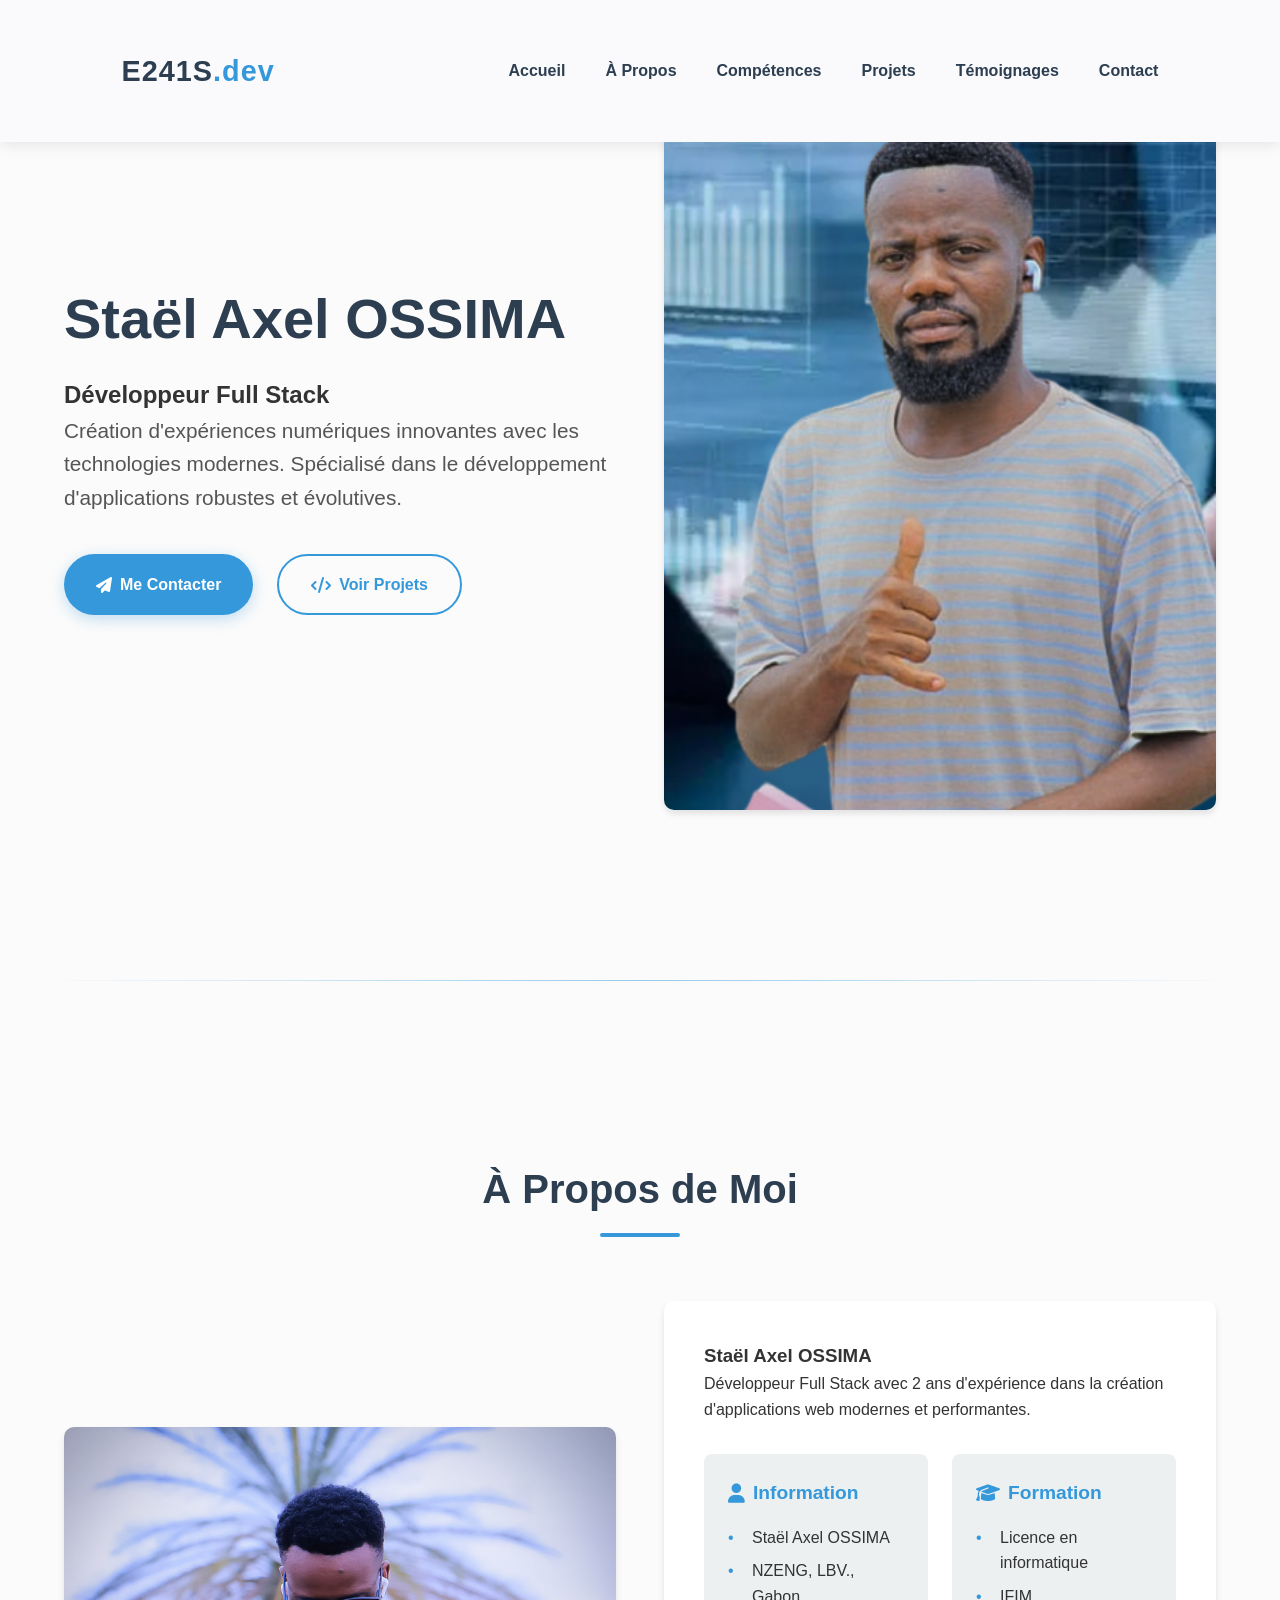
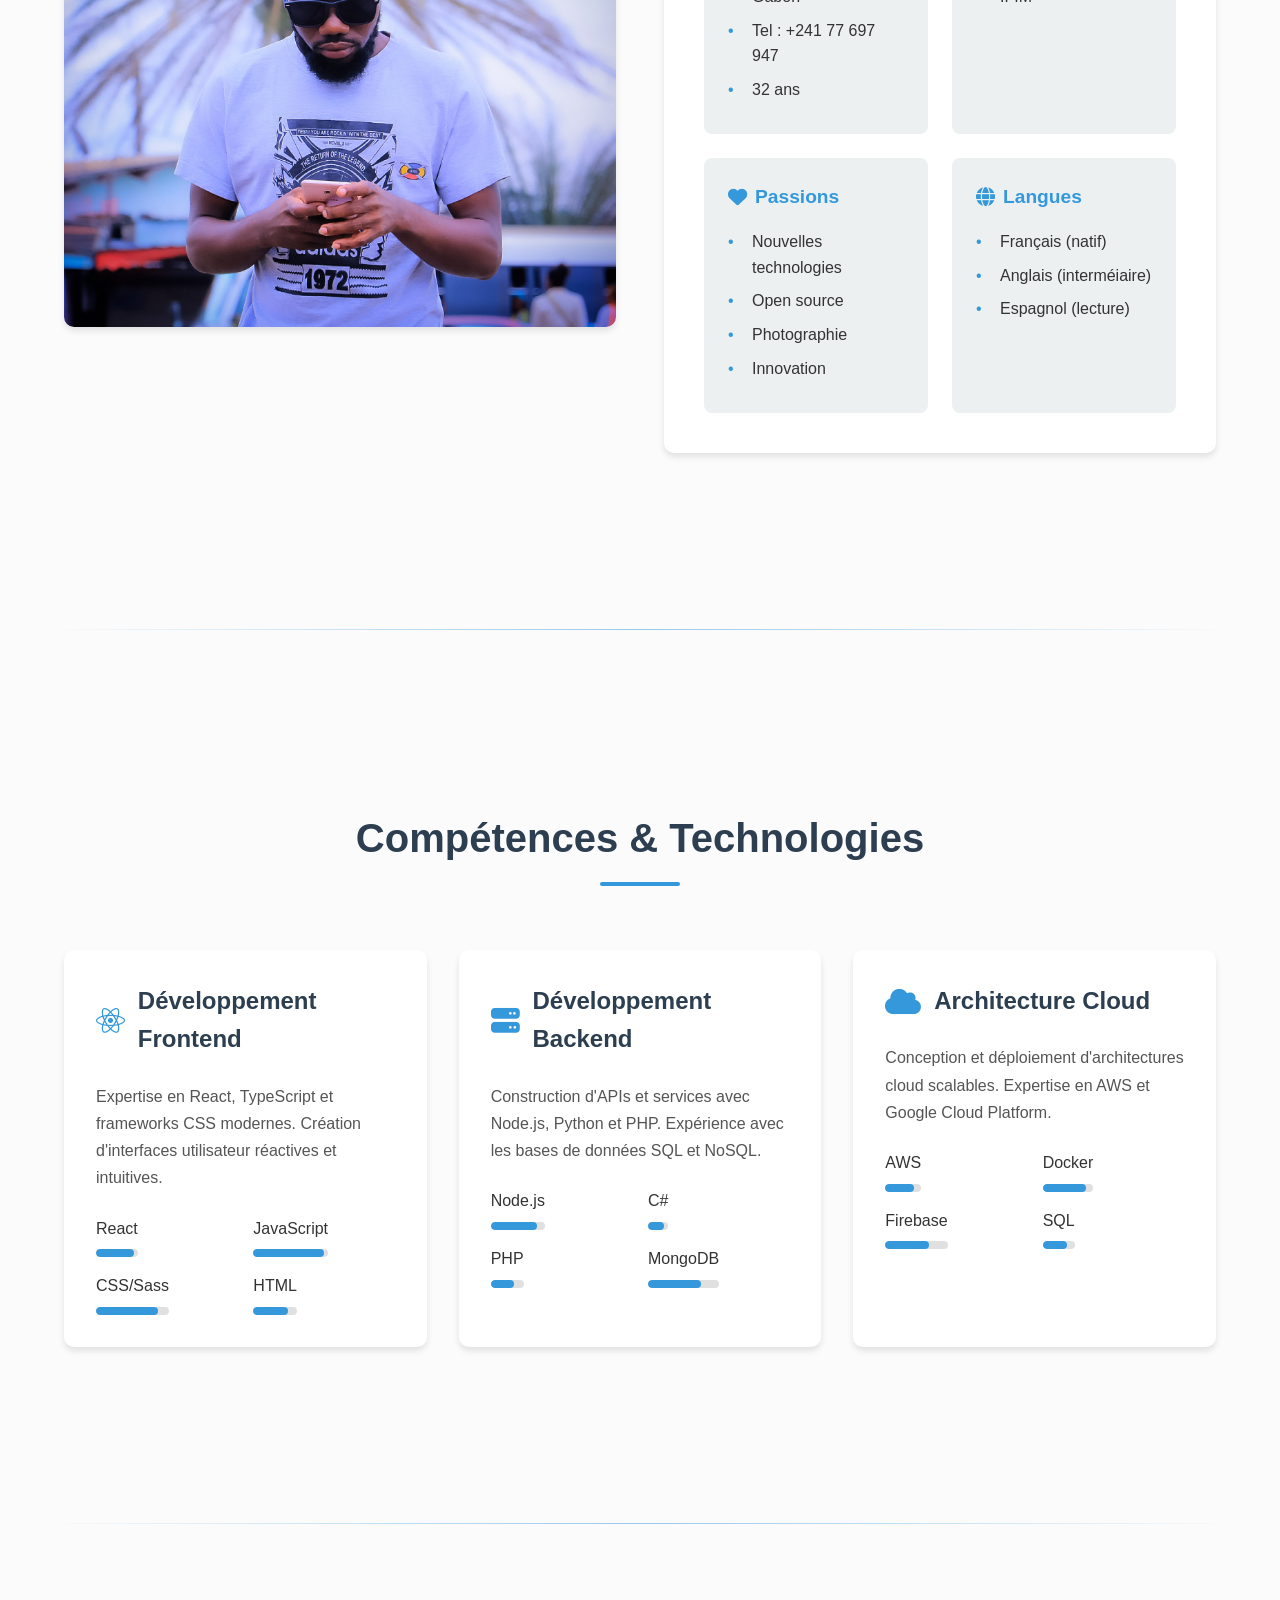
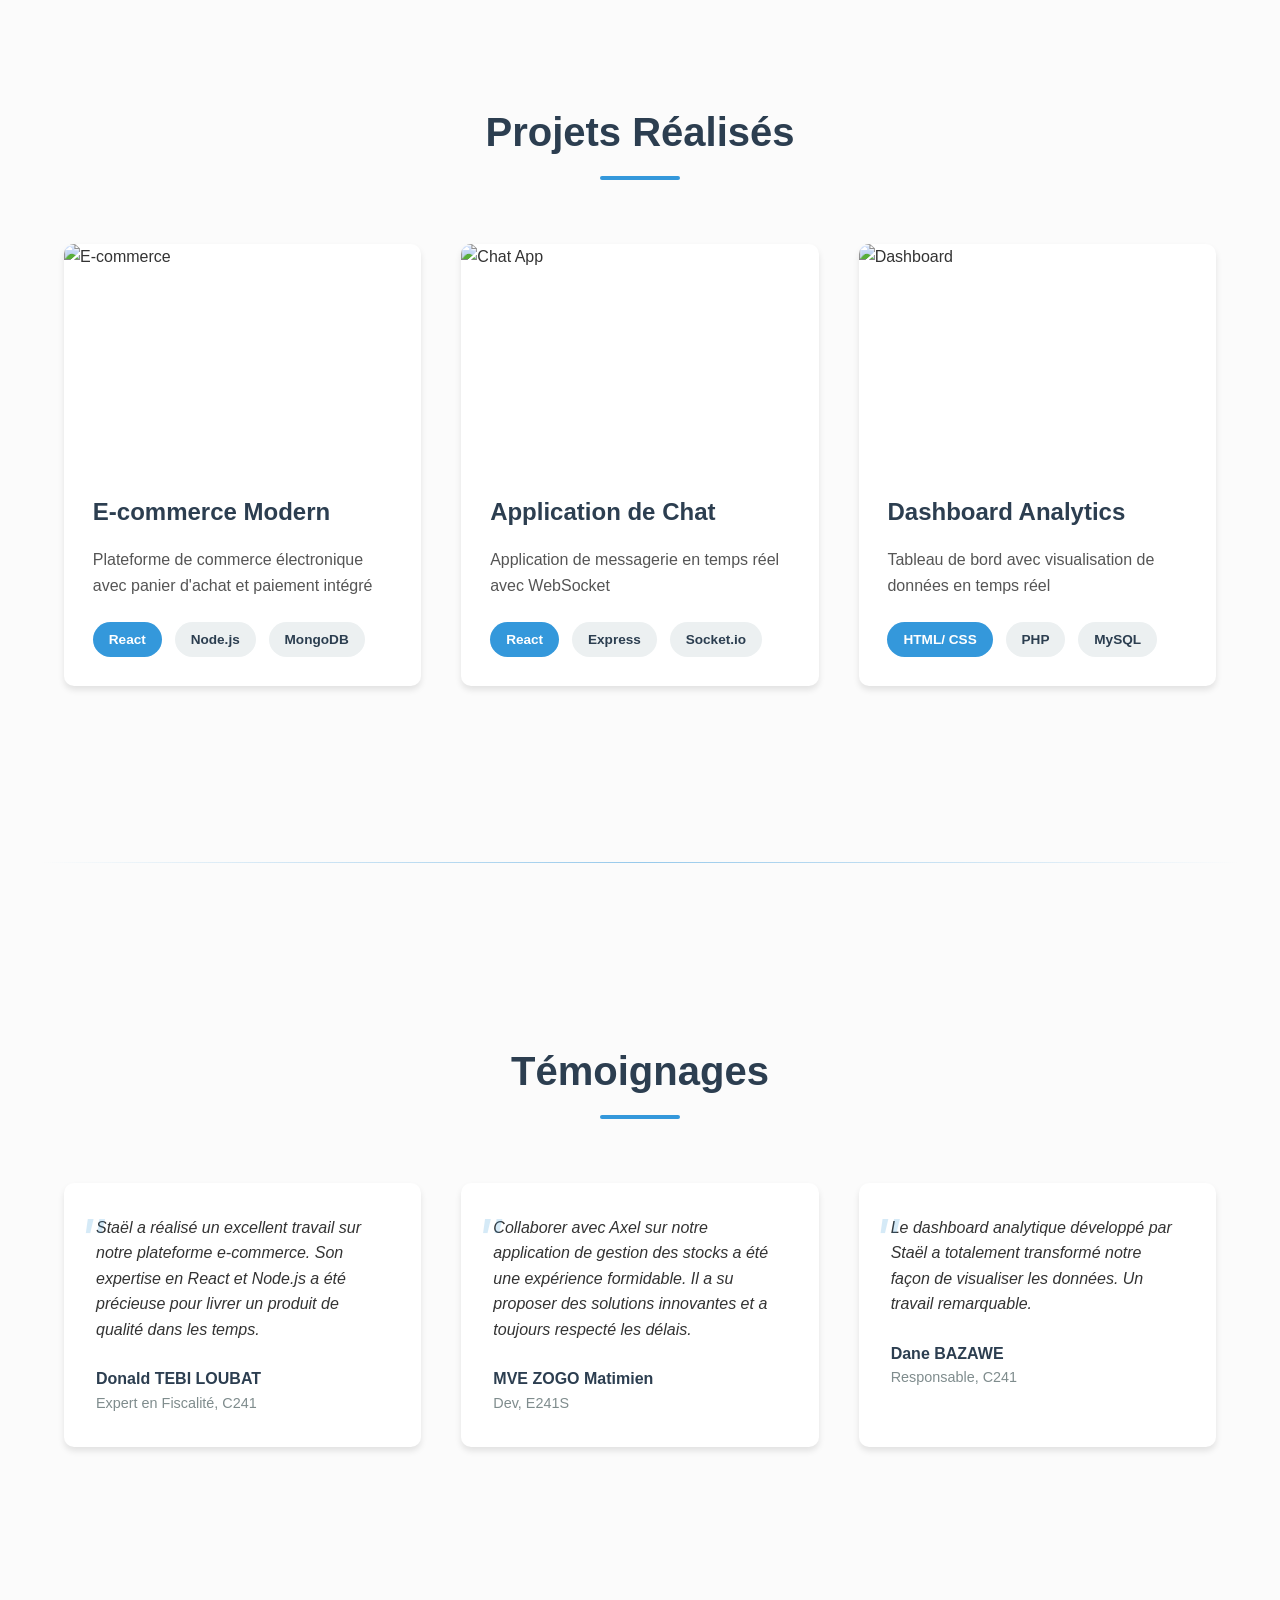
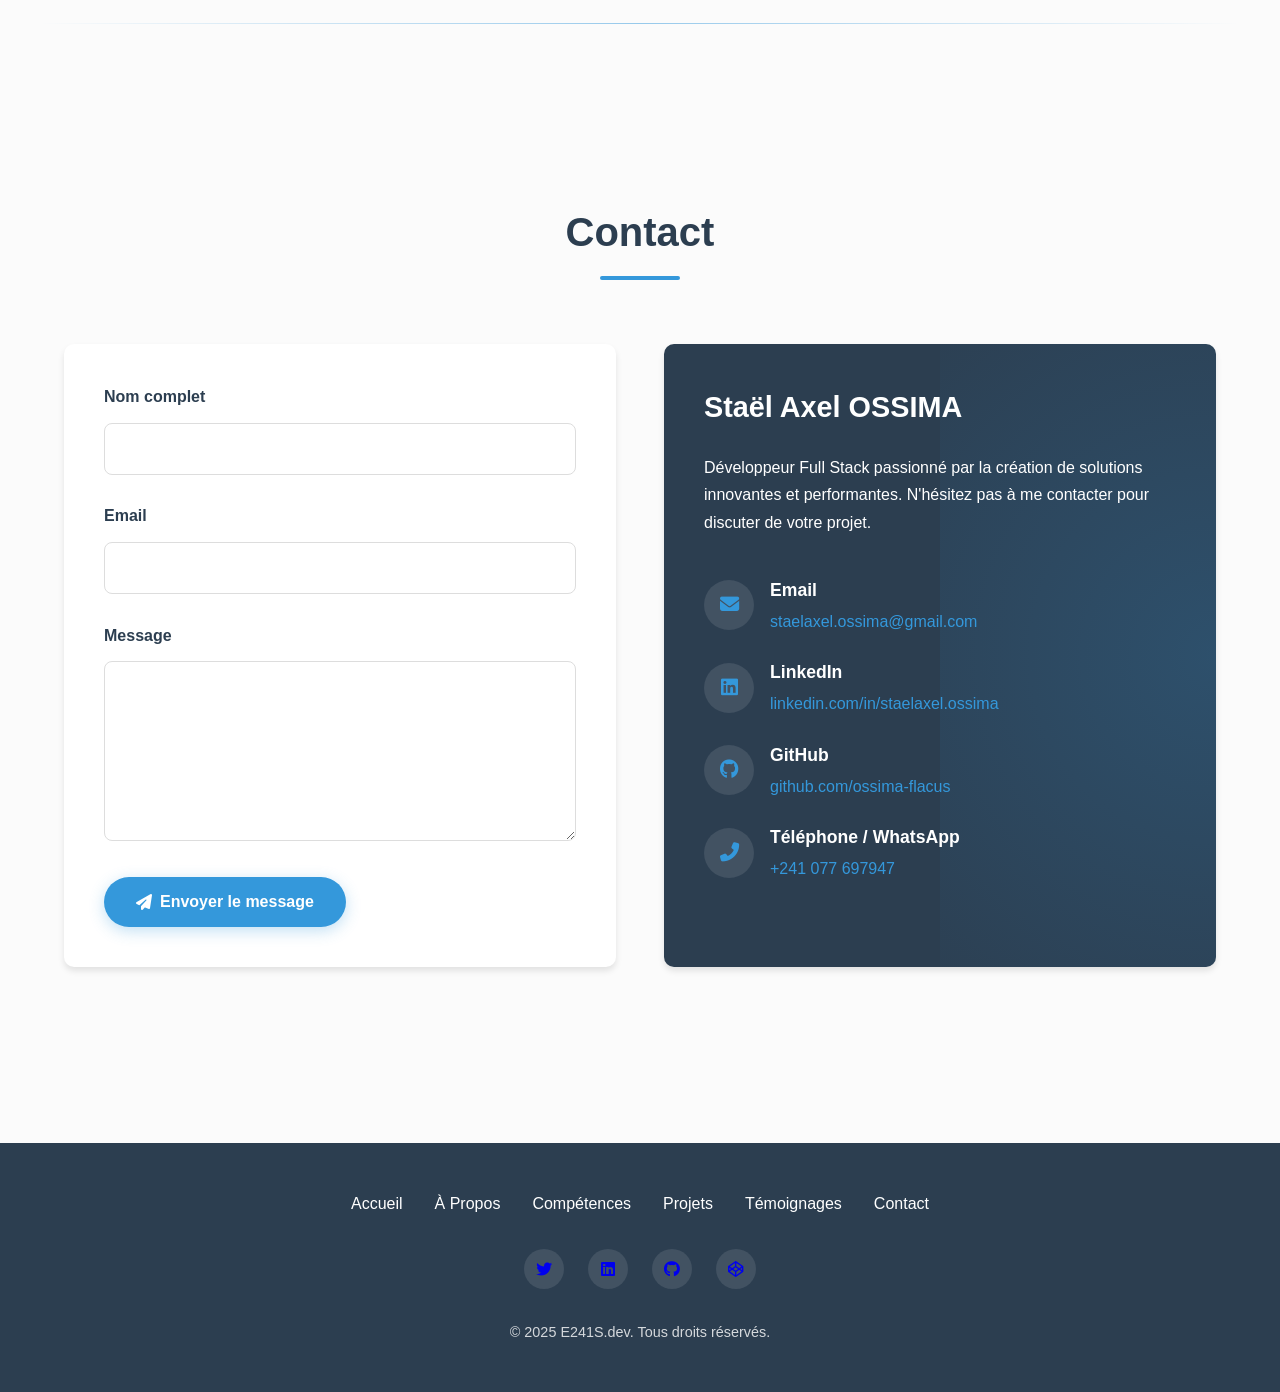
==== commit e929c64d: "Modification Modif" ====
--- a/index.html
+++ b/index.html
@@ -1,1088 +1,1284 @@
 <!DOCTYPE html>
 <html lang="fr">
-
 <head>
-  <meta charset="utf-8">
-  <meta content="width=device-width, initial-scale=1.0" name="viewport">
-
-  <title>Stael OSSIMA</title>
-  <meta content="" name="description">
-  <meta content="" name="keywords">
-
-  <!-- Favicons -->
-
-  <link href="assets/img/apple-touch-icon.png" rel="apple-touch-icon">
-
-  <!-- Google Fonts -->
-  <link href="https://fonts.googleapis.com/css?family=Open+Sans:300,300i,400,400i,600,600i,700,700i|Raleway:300,300i,400,400i,500,500i,600,600i,700,700i|Poppins:300,300i,400,400i,500,500i,600,600i,700,700i" rel="stylesheet">
-
-  <!-- Vendor CSS Files -->
-  <link href="assets/vendor/bootstrap/css/bootstrap.min.css" rel="stylesheet">
-  <link href="assets/vendor/bootstrap-icons/bootstrap-icons.css" rel="stylesheet">
-  <link href="assets/vendor/boxicons/css/boxicons.min.css" rel="stylesheet">
-  <link href="assets/vendor/glightbox/css/glightbox.min.css" rel="stylesheet">
-  <link href="assets/vendor/remixicon/remixicon.css" rel="stylesheet">
-  <link href="assets/vendor/swiper/swiper-bundle.min.css" rel="stylesheet">
-  <link href="assets/css/style.css" rel="stylesheet">
+    <meta charset="UTF-8">
+    <meta name="viewport" content="width=device-width, initial-scale=1.0">
+    <title>E241.dev - Staël OSSIMA</title>
+    <link rel="stylesheet" href="https://cdnjs.cloudflare.com/ajax/libs/font-awesome/6.4.0/css/all.min.css">
+    <style>
+        :root {
+            --primary-color: #3498db;
+            --secondary-color: #2c3e50;
+            --accent-color: #e74c3c;
+            --light-color: #ecf0f1;
+            --dark-color: #34495e;
+            --shadow: 0 4px 6px rgba(0, 0, 0, 0.1);
+            --transition: all 0.3s ease;
+        }
+
+        * {
+            margin: 0;
+            padding: 0;
+            box-sizing: border-box;
+            font-family: 'Segoe UI', Tahoma, Geneva, Verdana, sans-serif;
+        }
+
+        body {
+            background-color: #f9f9f9a8;
+            color: #333;
+            line-height: 1.6;
+            overflow-x: hidden;
+        }
+
+        /* Suppression du soulignement des liens */
+        a {
+            text-decoration: none;
+        }
+
+        /* Header */
+        header {
+            background-color: rgb(250, 249, 252);
+            box-shadow: 0 2px 15px rgba(0, 0, 0, 0.1);
+            position: fixed;
+            width: 100%;
+            top: 0;
+            z-index: 1000;
+            transition: var(--transition);
+        }
+
+        .nav-container {
+            display: flex;
+            justify-content: space-between;
+            align-items: center;
+            padding: 1.5rem 5%;
+            max-width: 1400px;
+            margin: 0 auto;
+        }
+
+        .logo {
+            font-size: 1.8rem;
+            font-weight: 700;
+            color: var(--secondary-color);
+            letter-spacing: 1px;
+        }
+
+        .logo span {
+            color: var(--primary-color);
+        }
+
+        .nav-links {
+            display: flex;
+            gap: 2.5rem;
+        }
+
+        .nav-links a {
+            font-weight: 600;
+            position: relative;
+            padding: 0.5rem 0;
+            transition: var(--transition);
+            color: var(--secondary-color);
+        }
+
+        .nav-links a:hover {
+            color: var(--primary-color);
+        }
+
+        /* Hero Section - Modifié pour image à droite */
+        .hero {
+            height: 100vh;
+            display: flex;
+            align-items: center;
+            padding: 0 5%;
+            max-width: 1400px;
+            margin: 0 auto;
+            position: relative;
+        }
+
+        .hero-content {
+            flex: 1;
+            padding-right: 3rem;
+            animation: fadeInLeft 1s ease-out;
+        }
+
+        .hero-image {
+            flex: 1;
+            position: relative;
+            height: 80vh;
+            animation: fadeInRight 1s ease-out;
+        }
+
+        .hero-image img {
+            width: 100%;
+            height: 100%;
+            object-fit: cover;
+            border-radius: 10px;
+            box-shadow: var(--shadow);
+            transition: var(--transition);
+        }
+
+        .hero-image:hover img {
+            transform: scale(1.02);
+        }
+
+        .hero h1 {
+            font-size: 3.5rem;
+            margin-bottom: 1.5rem;
+            color: var(--secondary-color);
+            line-height: 1.2;
+        }
+
+        .hero p {
+            font-size: 1.3rem;
+            margin-bottom: 2.5rem;
+            color: #555;
+            max-width: 600px;
+        }
+
+        .hero-buttons {
+            display: flex;
+            gap: 1.5rem;
+            margin-top: 2rem;
+        }
+
+        .btn {
+            padding: 1rem 2rem;
+            border-radius: 50px;
+            font-weight: 600;
+            transition: var(--transition);
+            display: inline-flex;
+            align-items: center;
+            gap: 0.5rem;
+            font-size: 1rem;
+            cursor: pointer;
+            border: none;
+        }
+
+        .btn-primary {
+            background-color: var(--primary-color);
+            color: white;
+            box-shadow: 0 4px 15px rgba(52, 152, 219, 0.3);
+        }
+
+        .btn-primary:hover {
+            background-color: #2980b9;
+            transform: translateY(-3px);
+            box-shadow: 0 6px 20px rgba(52, 152, 219, 0.4);
+        }
+
+        .btn-outline {
+            border: 2px solid var(--primary-color);
+            color: var(--primary-color);
+            background: transparent;
+        }
+
+        .btn-outline:hover {
+            background-color: var(--primary-color);
+            color: white;
+            transform: translateY(-3px);
+            box-shadow: 0 6px 20px rgba(52, 152, 219, 0.3);
+        }
+
+        /* Sections communes */
+        section {
+            padding: 6rem 5%;
+            position: relative;
+        }
+
+        .section-title {
+            text-align: center;
+            margin-bottom: 4rem;
+        }
+
+        .section-title h2 {
+            font-size: 2.5rem;
+            color: var(--secondary-color);
+            display: inline-block;
+            position: relative;
+            padding-bottom: 1rem;
+        }
+
+        .section-title h2::after {
+            content: '';
+            position: absolute;
+            bottom: 0;
+            left: 50%;
+            transform: translateX(-50%);
+            width: 80px;
+            height: 4px;
+            background-color: var(--primary-color);
+            border-radius: 2px;
+        }
+
+        /* About Section - Modifié pour image à gauche */
+        .about-container {
+            display: grid;
+            grid-template-columns: 1fr 1fr;
+            gap: 3rem;
+            align-items: center;
+            max-width: 1400px;
+            margin: 0 auto;
+        }
+
+        .about-img {
+            position: relative;
+            height: 500px;
+            border-radius: 10px;
+            overflow: hidden;
+            box-shadow: var(--shadow);
+        }
+
+        .about-img img {
+            width: 100%;
+            height: 100%;
+            object-fit: cover;
+            transition: var(--transition);
+        }
+
+        .about-img:hover img {
+            transform: scale(1.05);
+        }
+
+        .about-info {
+            background-color: white;
+            padding: 2.5rem;
+            border-radius: 10px;
+            box-shadow: var(--shadow);
+        }
+
+        .info-grid {
+            display: grid;
+            grid-template-columns: repeat(2, 1fr);
+            gap: 1.5rem;
+            margin-top: 2rem;
+        }
+
+        .info-card {
+            background-color: var(--light-color);
+            padding: 1.5rem;
+            border-radius: 8px;
+            transition: var(--transition);
+        }
+
+        .info-card:hover {
+            transform: translateY(-5px);
+            box-shadow: 0 10px 20px rgba(0, 0, 0, 0.1);
+        }
+
+        .info-card h3 {
+            font-size: 1.2rem;
+            color: var(--primary-color);
+            margin-bottom: 1rem;
+            display: flex;
+            align-items: center;
+            gap: 0.5rem;
+        }
+
+        .info-card p {
+            margin-bottom: 0.5rem;
+            position: relative;
+            padding-left: 1.5rem;
+        }
+
+        .info-card p::before {
+            content: '•';
+            position: absolute;
+            left: 0;
+            color: var(--primary-color);
+        }
+
+        /* Skills Section */
+        .skills-container {
+            display: grid;
+            grid-template-columns: repeat(auto-fit, minmax(350px, 1fr));
+            gap: 2rem;
+            margin-top: 3rem;
+            max-width: 1400px;
+            margin: 0 auto;
+        }
+
+        .skill-category {
+            background-color: white;
+            padding: 2rem;
+            border-radius: 10px;
+            box-shadow: var(--shadow);
+            transition: var(--transition);
+        }
+
+        .skill-category:hover {
+            transform: translateY(-10px);
+            box-shadow: 0 15px 30px rgba(0, 0, 0, 0.1);
+        }
+
+        .skill-category h3 {
+            font-size: 1.5rem;
+            color: var(--secondary-color);
+            margin-bottom: 1.5rem;
+            display: flex;
+            align-items: center;
+            gap: 0.8rem;
+        }
+
+        .skill-category h3 i {
+            color: var(--primary-color);
+            font-size: 1.8rem;
+        }
+
+        .skill-category p {
+            margin-bottom: 1.5rem;
+            color: #555;
+            line-height: 1.7;
+        }
+
+        .skills-list {
+            display: grid;
+            grid-template-columns: 1fr 1fr;
+            gap: 1rem;
+        }
+
+        .skill-item {
+            display: flex;
+            align-items: center;
+            gap: 0.8rem;
+        }
+
+        .skill-progress {
+            width: 100%;
+            height: 8px;
+            background-color: #e0e0e0;
+            border-radius: 4px;
+            margin-top: 0.5rem;
+            overflow: hidden;
+        }
+
+        .progress-bar {
+            height: 100%;
+            background-color: var(--primary-color);
+            border-radius: 4px;
+            position: relative;
+        }
+
+        .progress-bar::after {
+            content: attr(data-progress);
+            position: absolute;
+            right: 5px;
+            top: -25px;
+            font-size: 0.8rem;
+            font-weight: 600;
+            color: var(--primary-color);
+        }
+
+        /* Projects Section */
+        .projects-grid {
+            display: grid;
+            grid-template-columns: repeat(auto-fit, minmax(350px, 1fr));
+            gap: 2.5rem;
+            margin-top: 3rem;
+            max-width: 1400px;
+            margin: 0 auto;
+        }
+
+        .project-card {
+            background-color: white;
+            border-radius: 10px;
+            box-shadow: var(--shadow);
+            overflow: hidden;
+            transition: var(--transition);
+            position: relative;
+        }
+
+        .project-card:hover {
+            transform: translateY(-10px);
+            box-shadow: 0 15px 30px rgba(0, 0, 0, 0.15);
+        }
+
+        .project-img {
+            height: 220px;
+            overflow: hidden;
+        }
+
+        .project-img img {
+            width: 100%;
+            height: 100%;
+            object-fit: cover;
+            transition: var(--transition);
+        }
+
+        .project-card:hover .project-img img {
+            transform: scale(1.1);
+        }
+
+        .project-info {
+            padding: 1.8rem;
+        }
+
+        .project-info h3 {
+            font-size: 1.5rem;
+            color: var(--secondary-color);
+            margin-bottom: 1rem;
+        }
+
+        .project-info p {
+            color: #555;
+            margin-bottom: 1.5rem;
+        }
+
+        .project-tech {
+            display: flex;
+            flex-wrap: wrap;
+            gap: 0.8rem;
+        }
+
+        .tech-tag {
+            background-color: var(--light-color);
+            color: var(--secondary-color);
+            padding: 0.4rem 1rem;
+            border-radius: 50px;
+            font-size: 0.85rem;
+            font-weight: 600;
+            transition: var(--transition);
+        }
+
+        .tech-tag.primary {
+            background-color: var(--primary-color);
+            color: white;
+        }
+
+        .tech-tag:hover {
+            transform: translateY(-2px);
+        }
+
+        /* Témoignages */
+        .testimonials-container {
+            display: grid;
+            grid-template-columns: repeat(auto-fit, minmax(350px, 1fr));
+            gap: 2.5rem;
+            margin-top: 3rem;
+            max-width: 1400px;
+            margin: 0 auto;
+        }
+
+        .testimonial-card {
+            background-color: white;
+            border-radius: 10px;
+            box-shadow: var(--shadow);
+            padding: 2rem;
+            transition: var(--transition);
+            position: relative;
+        }
+
+        .testimonial-card:hover {
+            transform: translateY(-10px);
+            box-shadow: 0 15px 30px rgba(0, 0, 0, 0.15);
+        }
+
+        .testimonial-content {
+            font-style: italic;
+            margin-bottom: 1.5rem;
+            position: relative;
+        }
+
+        .testimonial-content::before {
+            content: '"';
+            font-size: 4rem;
+            color: var(--primary-color);
+            opacity: 0.2;
+            position: absolute;
+            top: -1.5rem;
+            left: -1rem;
+        }
+
+        .testimonial-author {
+            font-weight: bold;
+            color: var(--secondary-color);
+        }
+
+        .testimonial-role {
+            color: #7f8c8d;
+            font-size: 0.9rem;
+        }
+
+        /* Contact Section */
+        .contact-container {
+            display: grid;
+            grid-template-columns: 1fr 1fr;
+            gap: 3rem;
+            max-width: 1400px;
+            margin: 0 auto;
+        }
+
+        .contact-form {
+            background-color: white;
+            padding: 2.5rem;
+            border-radius: 10px;
+            box-shadow: var(--shadow);
+            transition: var(--transition);
+        }
+
+        .contact-form:hover {
+            transform: translateY(-5px);
+            box-shadow: 0 15px 30px rgba(0, 0, 0, 0.1);
+        }
+
+        .form-group {
+            margin-bottom: 1.8rem;
+        }
+
+        .form-group label {
+            display: block;
+            margin-bottom: 0.8rem;
+            font-weight: 600;
+            color: var(--secondary-color);
+        }
+
+        .form-group input,
+        .form-group textarea {
+            width: 100%;
+            padding: 1rem;
+            border: 1px solid #ddd;
+            border-radius: 8px;
+            font-size: 1rem;
+            transition: var(--transition);
+        }
+
+        .form-group input:focus,
+        .form-group textarea:focus {
+            border-color: var(--primary-color);
+            box-shadow: 0 0 0 3px rgba(52, 152, 219, 0.2);
+            outline: none;
+        }
+
+        .form-group textarea {
+            min-height: 180px;
+            resize: vertical;
+        }
+
+        .contact-info {
+            background-color: var(--secondary-color);
+            padding: 2.5rem;
+            border-radius: 10px;
+            color: white;
+            box-shadow: var(--shadow);
+            position: relative;
+            overflow: hidden;
+        }
+
+        .contact-info::before {
+            content: '';
+            position: absolute;
+            top: -50%;
+            right: -50%;
+            width: 100%;
+            height: 200%;
+            background: radial-gradient(circle, rgba(52, 152, 219, 0.2) 0%, transparent 70%);
+            z-index: 0;
+        }
+
+        .contact-info-content {
+            position: relative;
+            z-index: 1;
+        }
+
+        .contact-info h3 {
+            font-size: 1.8rem;
+            margin-bottom: 1.5rem;
+            color: white;
+        }
+
+        .contact-info p {
+            margin-bottom: 1.5rem;
+            line-height: 1.7;
+        }
+
+        .contact-details {
+            margin-top: 2.5rem;
+        }
+
+        .contact-item {
+            display: flex;
+            align-items: center;
+            gap: 1rem;
+            margin-bottom: 1.5rem;
+        }
+
+        .contact-icon {
+            width: 50px;
+            height: 50px;
+            background-color: rgba(255, 255, 255, 0.1);
+            border-radius: 50%;
+            display: flex;
+            align-items: center;
+            justify-content: center;
+            font-size: 1.2rem;
+            color: var(--primary-color);
+        }
+
+        .contact-text h4 {
+            font-size: 1.1rem;
+            margin-bottom: 0.3rem;
+        }
+
+        .contact-text a {
+            color: var(--primary-color);
+            transition: var(--transition);
+        }
+
+        .contact-text a:hover {
+            color: white;
+        }
+
+        /* Footer */
+        footer {
+            background-color: var(--secondary-color);
+            color: white;
+            text-align: center;
+            padding: 3rem 0;
+            margin-top: 5rem;
+        }
+
+        .footer-content {
+            max-width: 1200px;
+            margin: 0 auto;
+            padding: 0 5%;
+        }
+
+        .footer-links {
+            display: flex;
+            justify-content: center;
+            gap: 2rem;
+            margin-bottom: 2rem;
+        }
+
+        .footer-links a {
+            color: white;
+            transition: var(--transition);
+        }
+
+        .footer-links a:hover {
+            color: var(--primary-color);
+        }
+
+        .social-links {
+            display: flex;
+            justify-content: center;
+            gap: 1.5rem;
+            margin-bottom: 2rem;
+        }
+
+        .social-link {
+            width: 40px;
+            height: 40px;
+            background-color: rgba(255, 255, 255, 0.1);
+            border-radius: 50%;
+            display: flex;
+            align-items: center;
+            justify-content: center;
+            transition: var(--transition);
+        }
+
+        .social-link:hover {
+            background-color: var(--primary-color);
+            transform: translateY(-3px);
+        }
+
+        .copyright {
+            font-size: 0.9rem;
+            opacity: 0.8;
+        }
+
+        /* Séparateur */
+        .separator {
+            height: 1px;
+            background: linear-gradient(90deg, transparent, rgba(52, 152, 219, 0.5), transparent);
+            margin: 5rem auto;
+            max-width: 1200px;
+        }
+
+        /* Animations */
+        @keyframes fadeInLeft {
+            from {
+                opacity: 0;
+                transform: translateX(-30px);
+            }
+            to {
+                opacity: 1;
+                transform: translateX(0);
+            }
+        }
+
+        @keyframes fadeInRight {
+            from {
+                opacity: 0;
+                transform: translateX(30px);
+            }
+            to {
+                opacity: 1;
+                transform: translateX(0);
+            }
+        }
+
+        @keyframes fadeInUp {
+            from {
+                opacity: 0;
+                transform: translateY(30px);
+            }
+            to {
+                opacity: 1;
+                transform: translateY(0);
+            }
+        }
+
+        @keyframes float {
+            0% {
+                transform: translateY(0);
+            }
+            50% {
+                transform: translateY(-15px);
+            }
+            100% {
+                transform: translateY(0);
+            }
+        }
+
+        /* Effets de défilement */
+        .hidden {
+            opacity: 0;
+            transform: translateY(30px);
+            transition: all 0.8s ease;
+        }
+
+        .show {
+            opacity: 1;
+            transform: translateY(0);
+        }
+
+        /* Responsive */
+        @media (max-width: 992px) {
+            .hero {
+                flex-direction: column;
+                text-align: center;
+                height: auto;
+                padding-top: 8rem;
+                padding-bottom: 4rem;
+            }
+
+            .hero-content {
+                padding-right: 0;
+                margin-bottom: 3rem;
+            }
+
+            .hero-image {
+                height: 400px;
+                width: 100%;
+            }
+
+            .about-container, .contact-container {
+                grid-template-columns: 1fr;
+            }
+
+            .about-img {
+                height: 400px;
+                order: -1;
+            }
+        }
+
+        @media (max-width: 768px) {
+            .nav-container {
+                flex-direction: column;
+                padding: 1rem;
+            }
+
+            .nav-links {
+                margin-top: 1rem;
+                gap: 1rem;
+                flex-wrap: wrap;
+                justify-content: center;
+            }
+
+            .hero h1 {
+                font-size: 2.5rem;
+            }
+
+            .hero p {
+                font-size: 1.1rem;
+            }
+
+            .hero-buttons {
+                flex-direction: column;
+                gap: 1rem;
+            }
+
+            .btn {
+                width: 100%;
+                justify-content: center;
+            }
+
+            .info-grid {
+                grid-template-columns: 1fr;
+            }
+
+            .skills-container, .projects-grid, .testimonials-container {
+                grid-template-columns: 1fr;
+            }
+        }
+    </style>
 </head>
-
 <body>
-
-  <!-- ======= Header ======= -->
-  <header id="header">
-    <div class="container">
-
-      <h1><a href="index.html">Staël  Axel OSSIMA</a></h1>
-      <h2><span>Développeur Full Stack</span> & Technicien Support Informatique</h2>
-
-      <!-- Bar de navigation -->
-      <nav id="navbar" class="navbar">
-        <ul>
-          <li><a class="nav-link active" href="#header">Acceuil</a></li>
-          <li><a class="nav-link" href="#about">A propos</a></li>
-          <li><a class="nav-link" href="#resume">Resumé</a></li>
-          <li><a class="nav-link" href="#services">Services</a></li>
-          <li><a class="nav-link" href="#portfolio">Portfolio</a></li>
-          <li><a class="nav-link" href="#contact">Contact</a></li>
-        </ul>
-        <i class="bi bi-list mobile-nav-toggle"></i>
-      </nav><!-- .Bar de navigation -->
-
-      <div class="social-links">
-        <a href="https://github.com/ossima-flacus" class="twitter"><i class="bi bi-github"></i></a>
-        <a href="https://www.facebook.com/profile.php?id=100084746501771" class="facebook"><i class="bi bi-facebook"></i></a>
-        <a href="#" class="instagram"><i class="bi bi-instagram"></i></a>
-        <a href="https://www.youtube.com/@staelossima1882" class="youtube"><i class="bi bi-youtube"></i></a>
-        <a href="https://www.linkedin.com/in/staelaxel.ossima" class="linkedin"><i class="bi bi-linkedin"></i></a>
-      </div>
-
-    </div>
-  </header><!-- End Header -->
-
-  <!-- ======= About Section ======= -->
-  <section id="about" class="about">
-
-    <!-- ======= About Me ======= -->
-    <div class="about-me container">
-
-      <div class="section-title">
-        <h2>A propos</h2>
-        <p> de moi</p>
-      </div>
-
-      <div class="row">
-        <div class="col-lg-4" data-aos="fade-right">
-          <img src="assets/img/Design sans titre.png" class="img-fluid" alt="">
-        </div>
-        <div class="col-lg-8 pt-4 pt-lg-0 content" data-aos="fade-left">
-          <h3>Informations Personnelles &amp; Professionnelles</h3>
-          <p class="fst-italic">
-            Dans cette section, découvrez mon profil et mes détails. Je suis un jeune Gabonais, 
-      Développeur Full Stack Web & Mobile passionnépar la création de solutions numériques performantes et innovantes. 
-      Fort d'une expertise complète couvrant à la fois le front-end, 
-      le back-end et le développement mobile, je maîtrise l'ensemble du cycle de vie des projets tech. 
-          </p>
-          <div class="row">
-            <div class="col-lg-6">
-              <ul>
-                <li><i class="bi bi-chevron-right"></i> <strong>Né le:</strong> <span>18 Mai 1992 </span></li>
-		<li><i class="bi bi-chevron-right"></i> <strong> À:</strong> <span> BAKWAKA (Gabon) </span></li>
-                <li><i class="bi bi-chevron-right"></i> <strong>Tél:</strong> <span>+241 77 697 947</span></li>
-                <li><i class="bi bi-chevron-right"></i> <strong>Ville:</strong> <span>Libreville, Gabon</span></li>
-              </ul>
-            </div>
-            <div class="col-lg-6">
-              <ul>
-                <li><i class="bi bi-chevron-right"></i> <strong>Niveau Actuel:</strong> <span>Master</span></li>
-                <li><i class="bi bi-chevron-right"></i> <strong>Email:</strong> <span>staelaxel.ossima@gmail.com</span></li>
-                <li><i class="bi bi-chevron-right"></i> <strong>Statut:</strong> <span>Etudiant</span></li>
-                <li><i class="bi bi-chevron-right"></i> <strong>Langue:</strong> <span>Français; Anglais Intermédiaire </span></li>
-		      
-              </ul>
-            </div>
-          </div>
-          <p>
-            Formé aux meilleures pratiques du développement agile, je combine une solide base technique avec une veille constante sur les nouvelles technologies. 
-            Mon approche orientée solutions et mon adaptabilité me permettent de répondre efficacement aux besoins complexes des projets modernes.
-          </p>
-        </div>
-      </div>
-
-    </div><!-- End About Me -->
-
-    <!-- ======= Counts ======= -->
-    <div class="counts container">
-
-      <div class="row">
-
-        <div class="col-lg-3 col-md-6">
-          <div class="count-box">
-            <i class="bi bi-emoji-smile"></i>
-            <span data-purecounter-start="0" data-purecounter-end="104" data-purecounter-duration="1" class="purecounter"></span>
-            <p>Clients Satisfait</p>
-          </div>
-        </div>
-
-        <div class="col-lg-3 col-md-6 mt-5 mt-md-0">
-          <div class="count-box">
-            <i class="bi bi-journal-richtext"></i>
-            <span data-purecounter-start="0" data-purecounter-end="25" data-purecounter-duration="1" class="purecounter"></span>
-            <p>Projets</p>
-          </div>
-        </div>
-
-        <div class="col-lg-3 col-md-6 mt-5 mt-lg-0">
-          <div class="count-box">
-            <i class="bi bi-headset"></i>
-            <span data-purecounter-start="0" data-purecounter-end="260" data-purecounter-duration="1" class="purecounter"></span>
-            <p>Toutes mes Créations</p>
-          </div>
-        </div>
-
-        <div class="col-lg-3 col-md-6 mt-5 mt-lg-0">
-          <div class="count-box">
-            <i class="bi bi-award"></i>
-            <span data-purecounter-start="0" data-purecounter-end="4" data-purecounter-duration="1" class="purecounter"></span>
-            <p>Distinctions</p>
-          </div>
-        </div>
-
-      </div>
-
-    </div><!-- End Counts -->
-    <!-- ======= Skills  ======= -->
-    <div class="skills container">
-      <div class="section-title">
-        <h2>Outils et maîtrise</h2>   
-      </div>
-    
-      <div class="row skills-content">
-        <!-- Colonne Développement -->
-        <div class="col-lg-6">
-          <div class="progress">
-            <span class="skill"><i class="bx bxl-html5" style="color: #e34f26;"></i> HTML & CSS <i class="val">90%</i></span>
-            <div class="progress-bar-wrap">
-              <div class="progress-bar" role="progressbar" aria-valuenow="90" aria-valuemin="0" aria-valuemax="100"></div>
-            </div>
-          </div>
-          
-          <div class="progress">
-            <span class="skill"><i class="bx bxl-javascript" style="color: #f7df1e;"></i> JavaScript <i class="val">45%</i></span>
-            <div class="progress-bar-wrap">
-              <div class="progress-bar" role="progressbar" aria-valuenow="45" aria-valuemin="0" aria-valuemax="100"></div>
-            </div>
-          </div>
-    
-          <div class="progress">
-            <span class="skill"><i class="bx bxl-bootstrap" style="color: #7952b3;"></i> Bootstrap <i class="val">85%</i></span>
-            <div class="progress-bar-wrap">
-              <div class="progress-bar" role="progressbar" aria-valuenow="85" aria-valuemin="0" aria-valuemax="100"></div>
-            </div>
-          </div>
-          
-          <div class="progress">
-            <span class="skill"><i class="bx bxl-java" style="color: #007396;"></i> Java <i class="val">65%</i></span>
-            <div class="progress-bar-wrap">
-              <div class="progress-bar" role="progressbar" aria-valuenow="65" aria-valuemin="0" aria-valuemax="100"></div>
-            </div>
-          </div>
-    
-          <div class="progress">
-            <span class="skill"><i class="bx bxl-php" style="color: #777bb4;"></i> PHP <i class="val">70%</i></span>
-            <div class="progress-bar-wrap">
-              <div class="progress-bar" role="progressbar" aria-valuenow="70" aria-valuemin="0" aria-valuemax="100"></div>
-            </div>
-          </div>
-    
-          <div class="progress">
-            <span class="skill"><i class="bx bxl-c-plus-plus" style="color: #239120;"></i> C# <i class="val">70%</i></span>
-            <div class="progress-bar-wrap">
-              <div class="progress-bar" role="progressbar" aria-valuenow="70" aria-valuemin="0" aria-valuemax="100"></div>
-            </div>
-          </div>
-    
-          <div class="progress">
-            <span class="skill"><i class="bx bx-spreadsheet" style="color: #217346;"></i> Excel Avancé <i class="val">50%</i></span>
-            <div class="progress-bar-wrap">
-              <div class="progress-bar" role="progressbar" aria-valuenow="50" aria-valuemin="0" aria-valuemax="100"></div>
-            </div>
-          </div>
-        </div>
-    
-        <!-- Colonne Infographie -->
-        <div class="col-lg-6">
-          <div class="progress">
-            <span class="skill"><i class="bx bxl-adobe" style="color: #fa0f00;"></i> Adobe Photoshop <i class="val">80%</i></span>
-            <div class="progress-bar-wrap">
-              <div class="progress-bar" role="progressbar" aria-valuenow="80" aria-valuemin="0" aria-valuemax="100"></div>
-            </div>
-          </div>
-    
-          <div class="progress">
-            <span class="skill"><i class="bx bxl-adobe" style="color: #ff9a00;"></i> Adobe Illustrator <i class="val">75%</i></span>
-            <div class="progress-bar-wrap">
-              <div class="progress-bar" role="progressbar" aria-valuenow="75" aria-valuemin="0" aria-valuemax="100"></div>
-            </div>
-          </div>
-    
-          <div class="progress">
-            <span class="skill"><i class="bx bxl-adobe" style="color: #31a8ff;"></i> Lightroom <i class="val">85%</i></span>
-            <div class="progress-bar-wrap">
-              <div class="progress-bar" role="progressbar" aria-valuenow="85" aria-valuemin="0" aria-valuemax="100"></div>
-            </div>
-          </div>
-    
-          <!-- <div class="progress">
-            <span class="skill"><i class="bx bxl-figma" style="color: #a259ff;"></i> Figma <i class="val">70%</i></span>
-            <div class="progress-bar-wrap">
-              <div class="progress-bar" role="progressbar" aria-valuenow="70" aria-valuemin="0" aria-valuemax="100"></div>
-            </div>
-          </div> -->
-    
-          <div class="progress">
-            <span class="skill"><i class="bx bx-palette" style="color: #00c4cc;"></i> Canva <i class="val">90%</i></span>
-            <div class="progress-bar-wrap">
-              <div class="progress-bar" role="progressbar" aria-valuenow="90" aria-valuemin="0" aria-valuemax="100"></div>
-            </div>
-          </div>
-    
-          <div class="progress">
-            <span class="skill"><i class="bx bxl-sketch" style="color: #ff7c2f;"></i> CorelDRAW <i class="val">65%</i></span>
-            <div class="progress-bar-wrap">
-              <div class="progress-bar" role="progressbar" aria-valuenow="65" aria-valuemin="0" aria-valuemax="100"></div>
-            </div>
-          </div>
-    
-          <div class="progress">
-            <span class="skill"><i class="bx bxl-adobe" style="color: #9999ff;"></i> Premiere Pro <i class="val">75%</i></span>
-            <div class="progress-bar-wrap">
-              <div class="progress-bar" role="progressbar" aria-valuenow="75" aria-valuemin="0" aria-valuemax="100"></div>
-            </div>
-          </div>
-    
-          <div class="progress">
-            <span class="skill"><i class="bx bx-video" style="color: #d291ff;"></i> After Effects <i class="val">60%</i></span>
-            <div class="progress-bar-wrap">
-              <div class="progress-bar" role="progressbar" aria-valuenow="60" aria-valuemin="0" aria-valuemax="100"></div>
-            </div>
-          </div>
-        </div>
-      </div>
-    </div><!-- End Skills -->
-
-   <!-- ======= Interests ======= -->
-<div class="interests container">
-  <div class="section-title">
-    <h2>Créations</h2>
-  </div>
-
-  <div class="row">
-    <!-- Développement Web -->
-    <div class="col-lg-3 col-md-4">
-      <div class="icon-box">
-        <i class="ri-code-box-line" style="color: #ff6b6b;"></i>
-        <h3>Développement Front-End</h3>
-      </div>
-    </div>
-    
-    <!-- Développement Back-End -->
-    <div class="col-lg-3 col-md-4 mt-4 mt-md-0">
-      <div class="icon-box">
-        <i class="ri-server-line" style="color: #5f27cd;"></i>
-        <h3>Développement Back-End</h3>
-      </div>
-    </div>
-    
-    <!-- Applications Mobiles -->
-    <div class="col-lg-3 col-md-4 mt-4 mt-md-0">
-      <div class="icon-box">
-        <i class="ri-smartphone-line" style="color: #1dd1a1;"></i>
-        <h3>Applications Mobiles</h3>
-      </div>
-    </div>
-    
-    <!-- Gestion de Projet -->
-    <div class="col-lg-3 col-md-4 mt-4 mt-lg-0">
-      <div class="icon-box">
-        <i class="ri-task-line" style="color: #ff9f43;"></i>
-        <h3>Gestion de Projet</h3>
-      </div>
-    </div>
-    
-    <!-- Bases de Données -->
-    <div class="col-lg-3 col-md-4 mt-4">
-      <div class="icon-box">
-        <i class="ri-database-2-line" style="color: #2e86de;"></i>
-        <h3>Bases de Données</h3>
-      </div>
-    </div>
-    
-    <!-- Solutions Bureautiques -->
-    <div class="col-lg-3 col-md-4 mt-4">
-      <div class="icon-box">
-        <i class="ri-file-excel-line" style="color: #10ac84;"></i>
-        <h3>Solutions Bureautiques</h3>
-      </div>
-    </div>
-    
-    <!-- Identité Visuelle -->
-    <div class="col-lg-3 col-md-4 mt-4">
-      <div class="icon-box">
-        <i class="ri-brush-line" style="color: #ee5253;"></i>
-        <h3>Identité Visuelle</h3>
-      </div>
-    </div>
-    
-    <!-- Audiovisuel -->
-    <div class="col-lg-3 col-md-4 mt-4">
-      <div class="icon-box">
-        <i class="ri-video-line" style="color: #5f27cd;"></i>
-        <h3>Production Audiovisuelle</h3>
-      </div>
-    </div>
-    
-    <!-- Photographie -->
-    <div class="col-lg-3 col-md-4 mt-4">
-      <div class="icon-box">
-        <i class="ri-camera-line" style="color: #222f3e;"></i>
-        <h3>Photographie Événementielle</h3>
-      </div>
-    </div>
-    
-    <!-- E-Commerce -->
-    <div class="col-lg-3 col-md-4 mt-4">
-      <div class="icon-box">
-        <i class="ri-shopping-bag-line" style="color: #ff9f43;"></i>
-        <h3>Solutions E-Commerce</h3>
-      </div>
-    </div>
-    
-    <!-- Support Technique -->
-    <div class="col-lg-3 col-md-4 mt-4">
-      <div class="icon-box">
-        <i class="ri-customer-service-line" style="color: #2e86de;"></i>
-        <h3>Support Technique</h3>
-      </div>
-    </div>
-    
-    <!-- Analyse de Données -->
-    <div class="col-lg-3 col-md-4 mt-4">
-      <div class="icon-box">
-        <i class="ri-bar-chart-box-line" style="color: #10ac84;"></i>
-        <h3>Analyse de Données</h3>
-      </div>
-    </div>
-    
-    <!-- Systèmes de Gestion -->
-    <div class="col-lg-3 col-md-4 mt-4">
-      <div class="icon-box">
-        <i class="ri-line-chart-line" style="color: #ee5253;"></i>
-        <h3>Systèmes de Gestion</h3>
-      </div>
-    </div>
-    
-    <!-- Rapports Professionnels -->
-    <div class="col-lg-3 col-md-4 mt-4">
-      <div class="icon-box">
-        <i class="ri-file-chart-line" style="color: #222f3e;"></i>
-        <h3>Rapports Professionnels</h3>
-      </div>
-    </div>
-
-    <!-- Site Vitrines -->
-    <div class="col-lg-3 col-md-4 mt-4">
-      <div class="icon-box">
-        <i class="ri-store-line" style="color: #29cc61;"></i>
-        <h3>Site Vitrines</h3>
-      </div>
-    </div>
-
-    <!-- Prospectus -->
-    <div class="col-lg-3 col-md-4 mt-4">
-      <div class="icon-box">
-        <i class="ri-newspaper-line" style="color: #ff5828;"></i>
-        <h3>Prospectus</h3>
-      </div>
-    </div>
-  </div>
-</div>
-
-    <!-- ======= Testimonials ======= -->
-    <div class="testimonials container">
-
-      <div class="section-title">
-        <h2>Témoignages</h2>
-      </div>
-
-      <div class="testimonials-slider swiper" data-aos="fade-up" data-aos-delay="100">
-        <div class="swiper-wrapper">
-
-          <div class="swiper-slide">
-            <div class="testimonial-item">
-              <p>
-                <i class="bx bxs-quote-alt-left quote-icon-left"></i>
-                Au cours de ma carrière en tant que Développeur, je suis tombé sur plusieurs collaborateurs brillants, mais parmi tous je n'ai pas trouvé 
-		      celui qui m'a surpris comme Stael Axel OSSIMA avec son imaginaire et sa créativité est un génie ce jeune.
-                <i class="bx bxs-quote-alt-right quote-icon-right"></i>
-              </p>
-              <img src="assets/img/testimonials/testimonials-1.jpg" class="testimonial-img" alt="">
-              <h3>MVE ZOGO Martimien</h3>
-              <h4>Développeur Front-End</h4>
-            </div>
-          </div><!-- End testimonial item -->
-
-          <div class="swiper-slide">
-            <div class="testimonial-item">
-              <p>
-                <i class="bx bxs-quote-alt-left quote-icon-left"></i>
-                Expert dans son domaine, rien ne limite sa capacité de créer des solutions informatiques sa volonté de travailler est sans comparaison, 
-		      un modèle, une source d'inspiration mon frère OSSIMA.
-                <i class="bx bxs-quote-alt-right quote-icon-right"></i>
-              </p>
-              <img src="assets/img/testimonials/testimonials-2.jpg" class="testimonial-img" alt="">
-              <h3>NGOMBE Sylvie</h3>
-              <h4>Etudiante en logistique</h4>
-            </div>
-          </div><!-- End testimonial item -->
-
-          <div class="swiper-slide">
-            <div class="testimonial-item">
-              <p>
-                <i class="bx bxs-quote-alt-left quote-icon-left"></i>
-                Pour ce qui est du travail, NDILI est un élément sans faute, dans le secteur informatique je ne connais pas un jeune plus talentueux que 
-		      celui-ci, il a une capacité à faire comprendre très fluide futur Développeur.
-                <i class="bx bxs-quote-alt-right quote-icon-right"></i>
-              </p>
-              <img src="assets/img/testimonials/testimonials-3.jpg" class="testimonial-img" alt="">
-              <h3>BOURRA Loriane</h3>
-              <h4>Admin Réseaux</h4>
-            </div>
-          </div><!-- End testimonial item -->
-
-          <div class="swiper-slide">
-            <div class="testimonial-item">
-              <p>
-                <i class="bx bxs-quote-alt-left quote-icon-left"></i>
-                J'ai eu la grâce de partager trois années d'université avec M. OSSIMA, il n'était pas toujours le meilleur de la classe, mais juste ses interventions 
-		      dans les travaux du groupe me rassuraient, nous avons travaillé sur plusieurs projets ensemble j'ai beaucoup appris de lui, c'est un leader.
-                <i class="bx bxs-quote-alt-right quote-icon-right"></i>
-              </p>
-              <img src="assets/img/testimonials/testimonials-4.jpg" class="testimonial-img" alt="">
-              <h3>KOMBA Lysia</h3>
-              <h4>Logisticienne</h4>
-            </div>
-          </div><!-- End testimonial item -->
-
-          <div class="swiper-slide">
-            <div class="testimonial-item">
-              <p>
-                <i class="bx bxs-quote-alt-left quote-icon-left"></i>
-                Avec le temps il a su montrer au monde ce que j'avais déjà su avant qu'il ne le soit, j'ai toujours vu en ce jeune une personne innovante 
-		      ce qu'il fait aujourd'hui n'est que l'accomplissement de ce que j'attendais de lui fière de toi mon Fils.
-                <i class="bx bxs-quote-alt-right quote-icon-right"></i>
-              </p>
-              <img src="assets/img/testimonials/testimonials-5.jpg" class="testimonial-img" alt="">
-              <h3>NGAMANA Ghislaine</h3>
-              <h4>Directrice d'Ecole</h4>
-            </div>
-          </div><!-- End testimonial item -->
-        </div>
-        <div class="swiper-pagination"></div>
-      </div>
-      <div class="owl-carousel testimonials-carousel">
-      </div>
-    </div><!-- End Testimonials  -->
-  </section><!-- End About Section -->
-
-<!-- ======= Resume Section ======= -->
-<section id="resume" class="resume">
-  <div class="container">
-
-    <div class="section-title">
-      <h2>Resume</h2>
-      <p>Ma Formation</p>
-    </div>
-
-    <div class="row">
-      <div class="col-lg-6">
-        <h3 class="resume-title">Sommaire</h3>
-        <div class="resume-item pb-0">
-          <h4>Formations reçues</h4>
-          <p><em>Vous trouverez ici tout ce qui concerne ma formation et mes expériences professionnelles durant ces dernières années.</em></p>
-          <ul>
-            <li>Général</li>
-            <li>Technique</li>
-            <li>Professionel</li>
-          </ul>
-        </div>
-
-        <h3 class="resume-title">Education</h3>
-        <!-- BEP -->
-        <div class="resume-item">
-          <h4>Diplôme de Brevet d'Etude Professionel</h4>
-          <h5>2016 - 2017</h5>
-          <p><em>Lycée Technique AGATHE OBENDZE</em></p>
-          <p>le 25 Mai 2017, je décroche mon Diplome de Brevet d'Etude Professionel (BEP) en Comptabilité Gestion</p>
-        </div>
+    <header>
+        <div class="nav-container">
+            <div class="logo">E241S<span>.dev</span></div>
+            <nav class="nav-links">
+                <a href="#home">Accueil</a>
+                <a href="#about">À Propos</a>
+                <a href="#skills">Compétences</a>
+                <a href="#projects">Projets</a>
+                <a href="#testimonials">Témoignages</a>
+                <a href="#contact">Contact</a>
+            </nav>
+        </div>
+    </header>
+
+    <section id="home" class="hero">
+        <div class="hero-content">
+            <h1>Staël Axel OSSIMA</h1>
+            <h2>Développeur Full Stack</h2>
+            <p>Création d'expériences numériques innovantes avec les technologies modernes. Spécialisé dans le développement d'applications robustes et évolutives.</p>
+            <div class="hero-buttons">
+                <a href="#contact" class="btn btn-primary">
+                    <i class="fas fa-paper-plane"></i> Me Contacter
+                </a>
+                <a href="#projects" class="btn btn-outline">
+                    <i class="fas fa-code"></i> Voir Projets
+                </a>
+            </div>
+        </div>
+        <div class="hero-image">
+            <img src="flacus.png" alt="Développeur Full Stack">
+        </div>
+    </section>
+
+    <div class="separator"></div>
+
+    <section id="about">
+        <div class="section-title">
+            <h2>À Propos de Moi</h2>
+        </div>
+        <div class="about-container">
+            <div class="about-img">
+                <img src="flacus-2.jpg" alt="Stael Axel OSSIMA">
+            </div>
+            
+            <div class="about-info">
+                <h3>Staël Axel OSSIMA</h3>
+                <p>Développeur Full Stack avec 2 ans d'expérience dans la création d'applications web modernes et performantes.</p>
+                
+                <div class="info-grid">
+                    <div class="info-card">
+                        <h3><i class="fas fa-user"></i> Information</h3>
+                        <p>Staël Axel OSSIMA</p>
+                        <p>NZENG, LBV., Gabon</p>
+                        <p>Tel : +241 77 697 947</p>
+                        <p>32 ans</p>
+                    </div>
+                    
+                    <div class="info-card">
+                        <h3><i class="fas fa-graduation-cap"></i> Formation</h3>
+                        <p>Licence en informatique</p>
+                        <p>IFIM</p>
+                    </div>
+                    
+                    <div class="info-card">
+                        <h3><i class="fas fa-heart"></i> Passions</h3>
+                        <p>Nouvelles technologies</p>
+                        <p>Open source</p>
+                        <p>Photographie</p>
+                        <p>Innovation</p>
+                    </div>
+                    
+                    <div class="info-card">
+                        <h3><i class="fas fa-globe"></i> Langues</h3>
+                        <p>Français (natif)</p>
+                        <p>Anglais (interméiaire)</p>
+                        <p>Espagnol (lecture)</p>
+                    </div>
+                </div>
+            </div>
+        </div>
+    </section>
+
+    <div class="separator"></div>
+
+    <section id="skills">
+        <div class="section-title">
+            <h2>Compétences & Technologies</h2>
+        </div>
+        <div class="skills-container">
+            <div class="skill-category">
+                <h3><i class="fab fa-react"></i> Développement Frontend</h3>
+                <p>Expertise en React, TypeScript et frameworks CSS modernes. Création d'interfaces utilisateur réactives et intuitives.</p>
+                <div class="skills-list">
+                    <div class="skill-item">
+                        <div>
+                            <span>React</span>
+                            <div class="skill-progress">
+                                <div class="progress-bar" style="width: 90%;" data-progress="90%"></div>
+                            </div>
+                        </div>
+                    </div>
+                    <div class="skill-item">
+                        <div>
+                            <span>JavaScript</span>
+                            <div class="skill-progress">
+                                <div class="progress-bar" style="width: 95%;" data-progress="95%"></div>
+                            </div>
+                        </div>
+                    </div>
+                    <div class="skill-item">
+                        <div>
+                            <span>CSS/Sass</span>
+                            <div class="skill-progress">
+                                <div class="progress-bar" style="width: 85%;" data-progress="85%"></div>
+                            </div>
+                        </div>
+                    </div>
+                    <div class="skill-item">
+                        <div>
+                            <span>HTML</span>
+                            <div class="skill-progress">
+                                <div class="progress-bar" style="width: 80%;" data-progress="80%"></div>
+                            </div>
+                        </div>
+                    </div>
+                </div>
+            </div>
+            
+            <div class="skill-category">
+                <h3><i class="fas fa-server"></i> Développement Backend</h3>
+                <p>Construction d'APIs et services avec Node.js, Python et PHP. Expérience avec les bases de données SQL et NoSQL.</p>
+                <div class="skills-list">
+                    <div class="skill-item">
+                        <div>
+                            <span>Node.js</span>
+                            <div class="skill-progress">
+                                <div class="progress-bar" style="width: 85%;" data-progress="85%"></div>
+                            </div>
+                        </div>
+                    </div>
+                    <div class="skill-item">
+                        <div>
+                            <span>C#</span>
+                            <div class="skill-progress">
+                                <div class="progress-bar" style="width: 80%;" data-progress="80%"></div>
+                            </div>
+                        </div>
+                    </div>
+                    <div class="skill-item">
+                        <div>
+                            <span>PHP</span>
+                            <div class="skill-progress">
+                                <div class="progress-bar" style="width: 70%;" data-progress="70%"></div>
+                            </div>
+                        </div>
+                    </div>
+                    <div class="skill-item">
+                        <div>
+                            <span>MongoDB</span>
+                            <div class="skill-progress">
+                                <div class="progress-bar" style="width: 75%;" data-progress="75%"></div>
+                            </div>
+                        </div>
+                    </div>
+                </div>
+            </div>
+            
+            <div class="skill-category">
+                <h3><i class="fas fa-cloud"></i> Architecture Cloud</h3>
+                <p>Conception et déploiement d'architectures cloud scalables. Expertise en AWS et Google Cloud Platform.</p>
+                <div class="skills-list">
+                    <div class="skill-item">
+                        <div>
+                            <span>AWS</span>
+                            <div class="skill-progress">
+                                <div class="progress-bar" style="width: 80%;" data-progress="80%"></div>
+                            </div>
+                        </div>
+                    </div>
+                    <div class="skill-item">
+                        <div>
+                            <span>Docker</span>
+                            <div class="skill-progress">
+                                <div class="progress-bar" style="width: 85%;" data-progress="85%"></div>
+                            </div>
+                        </div>
+                    </div>
+                    <div class="skill-item">
+                        <div>
+                            <span>Firebase</span>
+                            <div class="skill-progress">
+                                <div class="progress-bar" style="width: 70%;" data-progress="70%"></div>
+                            </div>
+                        </div>
+                    </div>
+                    <div class="skill-item">
+                        <div>
+                            <span>SQL</span>
+                            <div class="skill-progress">
+                                <div class="progress-bar" style="width: 75%;" data-progress="75%"></div>
+                            </div>
+                        </div>
+                    </div>
+                </div>
+            </div>
+        </div>
+    </section>
+
+    <div class="separator"></div>
+
+    <section id="projects">
+        <div class="section-title">
+            <h2>Projets Réalisés</h2>
+        </div>
+        <div class="projects-grid">
+            <div class="project-card">
+                <div class="project-img">
+                    <img src="https://images.unsplash.com/photo-1556740738-b6a63e27c4df?ixlib=rb-4.0.3&ixid=M3wxMjA3fDB8MHxwaG90by1wYWdlfHx8fGVufDB8fHx8fA%3D%3D&auto=format&fit=crop&w=1470&q=80" alt="E-commerce">
+                </div>
+                <div class="project-info">
+                    <h3>E-commerce Modern</h3>
+                    <p>Plateforme de commerce électronique avec panier d'achat et paiement intégré</p>
+                    <div class="project-tech">
+                        <span class="tech-tag primary">React</span>
+                        <span class="tech-tag">Node.js</span>
+                        <span class="tech-tag">MongoDB</span>
+                    </div>
+                </div>
+            </div>
+            
+            <div class="project-card">
+                <div class="project-img">
+                    <img src="https://images.unsplash.com/photo-1633356122544-f134324a6cee?ixlib=rb-4.0.3&ixid=M3wxMjA3fDB8MHxwaG90by1wYWdlfHx8fGVufDB8fHx8fA%3D%3D&auto=format&fit=crop&w=1470&q=80" alt="Chat App">
+                </div>
+                <div class="project-info">
+                    <h3>Application de Chat</h3>
+                    <p>Application de messagerie en temps réel avec WebSocket</p>
+                    <div class="project-tech">
+                        <span class="tech-tag primary">React</span>
+                        <span class="tech-tag">Express</span>
+                        <span class="tech-tag">Socket.io</span>
+                    </div>
+                </div>
+            </div>
+            
+            <div class="project-card">
+                <div class="project-img">
+                    <img src="https://images.unsplash.com/photo-1460925895917-afdab827c52f?ixlib=rb-4.0.3&ixid=M3wxMjA3fDB8MHxwaG90by1wYWdlfHx8fGVufDB8fHx8fA%3D%3D&auto=format&fit=crop&w=1415&q=80" alt="Dashboard">
+                </div>
+                <div class="project-info">
+                    <h3>Dashboard Analytics</h3>
+                    <p>Tableau de bord avec visualisation de données en temps réel</p>
+                    <div class="project-tech">
+                        <span class="tech-tag primary">HTML/ CSS</span>
+                        <span class="tech-tag">PHP</span>
+                        <span class="tech-tag">MySQL</span>
+                    </div>
+                </div>
+            </div>
+        </div>
+    </section>
+
+    <div class="separator"></div>
+
+    <section id="testimonials">
+        <div class="section-title">
+            <h2>Témoignages</h2>
+        </div>
+        <div class="testimonials-container">
+            <div class="testimonial-card">
+                <div class="testimonial-content">
+                    <p>Staël  a réalisé un excellent travail sur notre plateforme e-commerce. Son expertise en React et Node.js a été précieuse pour livrer un produit de qualité dans les temps.</p>
+                </div>
+                <div class="testimonial-author">Donald TEBI LOUBAT</div>
+                <div class="testimonial-role">Expert en Fiscalité, C241</div>
+            </div>
+            
+            <div class="testimonial-card">
+                <div class="testimonial-content">
+                    <p>Collaborer avec Axel sur notre application de gestion des stocks a été une expérience formidable. Il a su proposer des solutions innovantes et a toujours respecté les délais.</p>
+                </div>
+                <div class="testimonial-author">MVE ZOGO Matimien</div>
+                <div class="testimonial-role">Dev, E241S</div>
+            </div>
+            
+            <div class="testimonial-card">
+                <div class="testimonial-content">
+                    <p>Le dashboard analytique développé par Staël  a totalement transformé notre façon de visualiser les données. Un travail remarquable.</p>
+                </div>
+                <div class="testimonial-author"> Dane BAZAWE</div>
+                <div class="testimonial-role">Responsable, C241</div>
+            </div>
+        </div>
+    </section>
+
+    <div class="separator"></div>
+
+    <section id="contact">
+        <div class="section-title">
+            <h2>Contact</h2>
+        </div>
+        <div class="contact-container">
+            <div class="contact-form">
+                <form id="messageForm">
+                    <div class="form-group">
+                        <label for="name">Nom complet</label>
+                        <input type="text" id="name" required>
+                    </div>
+                    
+                    <div class="form-group">
+                        <label for="email">Email</label>
+                        <input type="email" id="email" required>
+                    </div>
+                    
+                    <div class="form-group">
+                        <label for="message">Message</label>
+                        <textarea id="message" required></textarea>
+                    </div>
+                    
+                    <button type="submit" class="btn btn-primary">
+                        <i class="fas fa-paper-plane"></i> Envoyer le message
+                    </button>
+                </form>
+            </div>
+            
+            <div class="contact-info">
+                <div class="contact-info-content">
+                    <h3>Staël Axel OSSIMA</h3>
+                    <p>Développeur Full Stack passionné par la création de solutions innovantes et performantes. N'hésitez pas à me contacter pour discuter de votre projet.</p>
+                    
+                    <div class="contact-details">
+                        <div class="contact-item">
+                            <div class="contact-icon">
+                                <i class="fas fa-envelope"></i>
+                            </div>
+                            <div class="contact-text">
+                                <h4>Email</h4>
+                                <a href="mailto:staelaxel.ossima@gmail.com">staelaxel.ossima@gmail.com</a>
+                            </div>
+                        </div>
+                        
+                        <div class="contact-item">
+                            <div class="contact-icon">
+                                <i class="fab fa-linkedin"></i>
+                            </div>
+                            <div class="contact-text">
+                                <h4>LinkedIn</h4>
+                                <a href="https://linkedin.com/in/staelaxel.ossima" target="_blank">linkedin.com/in/staelaxel.ossima</a>
+                            </div>
+                        </div>
+                        
+                        <div class="contact-item">
+                            <div class="contact-icon">
+                                <i class="fab fa-github"></i>
+                            </div>
+                            <div class="contact-text">
+                                <h4>GitHub</h4>
+                                <a href="https://github.com/ossima-flacus" target="_blank">github.com/ossima-flacus</a>
+                            </div>
+                        </div>
+
+                        <div class="contact-item">
+                            <div class="contact-icon">
+                                <i class="fas fa-phone-alt"></i>
+                            </div>
+                            <div class="contact-text">
+                                <h4>Téléphone / WhatsApp</h4>
+                                <a href="https://wa.me/+24177697947" target="_blank">+241 077 697947</a>
+                            </div>
+                        </div>
+                    </div>
+                </div>
+            </div>
+        </div>
+    </section>
+
+    <footer>
+        <div class="footer-content">
+            <div class="footer-links">
+                <a href="#home">Accueil</a>
+                <a href="#about">À Propos</a>
+                <a href="#skills">Compétences</a>
+                <a href="#projects">Projets</a>
+                <a href="#testimonials">Témoignages</a>
+                <a href="#contact">Contact</a>
+            </div>
+            
+            <div class="social-links">
+                <a href="#" class="social-link"><i class="fab fa-twitter"></i></a>
+                <a href="#" class="social-link"><i class="fab fa-linkedin"></i></a>
+                <a href="#" class="social-link"><i class="fab fa-github"></i></a>
+                <a href="#" class="social-link"><i class="fab fa-codepen"></i></a>
+            </div>
+            
+            <p class="copyright">© 2025 E241S.dev. Tous droits réservés.</p>
+        </div>
+    </footer>
+
+    <script>
+        // Animation de défilement
+        const observer = new IntersectionObserver((entries) => {
+            entries.forEach(entry => {
+                if (entry.isIntersecting) {
+                    entry.target.classList.add('show');
+                }
+            });
+        }, {
+            threshold: 0.1
+        });
+
+        const hiddenElements = document.querySelectorAll('.hidden');
+        hiddenElements.forEach(el => observer.observe(el));
+
+        // Animation du header au défilement
+        window.addEventListener('scroll', function() {
+            const header = document.querySelector('header');
+            if (window.scrollY > 50) {
+                header.style.boxShadow = '0 4px 20px rgba(0, 0, 0, 0.15)';
+                header.style.padding = '0.5rem 5%';
+            } else {
+                header.style.boxShadow = '0 2px 15px rgba(0, 0, 0, 0.1)';
+                header.style.padding = '1.5rem 5%';
+            }
+        });
+
+        // Gestion du formulaire de contact
+        const contactForm = document.getElementById('messageForm');
         
-        <!-- Bac Technique -->
-        <div class="resume-item">
-          <h4>Baccalaureat Technique</h4>
-          <h5>2019 - 2020</h5>
-          <p><em>Lycée Technique AGATHE OBENDZE de Franceveille (Gabon)</em></p>
-          <p>le 28 Septembre 2020, je décroche mon Examen de fin de cycle sécondaire le Baccalaureat Technique filière CG Comptabilité & Gestion</p>
-        </div>
-        
-        <!-- CAP -->
-        <div class="resume-item">
-          <h4>Certificat d'Aptitude Professionnel</h4>
-          <h5>2020 - 2021</h5>
-          <p><em>Junior Archeveman Gabon</em></p>
-          <p>le 25 Novembre 2021, je décroche mon Certificat d'Aptitude Professionel (CAP) en Bureautique</p>
-        </div>
-        
-        <!-- Licence Professionnelle -->
-        <div class="resume-item">
-          <h4>Licence Professionnelle</h4>
-          <h5>2023 - 2024</h5>
-          <p><em>Institut Facultaire d'Informatique & de Management</em></p>
-          <p>le 01 Avril 2025, je décroche mon Examen de fin de premier cycle universitaire (Licence Professionnelle) en Développement Web & Applications Mobiles</p>
-        </div>
-      </div>
-
-      <!-- Expériences Professionnelles -->
-      <div class="col-lg-6">
-        <h3 class="resume-title">Experience Professionnelle</h3>
-        
-        <!-- Première expérience -->
-        <div class="resume-item">
-          <h4>Développeur à E241S</h4>
-          <h5>octobre 2023 à février 2025</h5>
-          <p><em>J'ai été recruté pour le développement d'une application de gestion des stocks et d'une application de gestion des employés sur les 3 dernières années, mon rôle a été de :</em></p>
-          <ul>
-            <li>Développement des Applications</li>
-            <li>Gestion des bases des données</li>
-            <li>Maintenance des applications</li>
-            <li>Gestion des utilisateurs</li>
-            <li>Création de tableaux de bord adaptés aux besoins de l'entreprise</li>
-            <li>Création de formulaires de saisie</li>
-            <li>Création de rapports pour les systèmes</li>
-            <li>Création de pages de connexion</li>
-            <li>Faire des prédictions sur les prochaines années.</li>
-          </ul>
-        </div>
-        
-        <!-- Deuxième expérience -->
-        <div class="resume-item">
-          <h4>Gestionnaire à C.S.A.C</h4>
-          <h5>01 Janvier 2017 au 30 Aout 2020</h5>
-          <p><em>Missions effectuées au sein de C.A.S.A.C</em></p>
-          <ul>
-            <li>Gestion des stocks</li>
-            <li>Analyse financière</li>
-            <li>Gestion des contribuables</li>
-            <li>Elaboration des travaux de fin d'exercices.</li>
-            <li>Elaboration des bulletins de salaires</li>
-            <li>Traitement des déclarations de revenus</li>
-            <li>Gestion des comptes clients</li>
-            <li>Gestion des comptes fournisseurs</li>
-            <li>Gestion des comptes de tiers</li>
-            <li>Gestion des comptes de régularisation</li>
-            <li>Gestion des comptes de produits</li>
-            <li>Gestion des comptes de charges</li>
-          </ul>
-        </div>
-      </div>
-    </div>
-
-  </div>
-</section><!-- End Resume Section -->
- <!-- ======= Services Section ======= -->
-<section id="services" class="services">
-  <div class="container">
-
-    <div class="section-title">
-      <h2>Services</h2>
-      <p>Mes compétences pluridisciplinaires</p>
-    </div>
-
-    <div class="row">
-      <!-- Développement -->
-      <div class="col-lg-4 col-md-6 d-flex align-items-stretch">
-        <div class="icon-box">
-          <div class="icon"><i class="bx bx-code-alt"></i></div>
-          <h4><a href="">Développement Logiciel</a></h4>
-          <p>Applications web/mobile sur mesure, API RESTful, bases de données. Technologies : JavaScript, JAVA, C#, PHP, React Native.</p>
-        </div>
-      </div>
-
-      <!-- Support Système -->
-      <div class="col-lg-4 col-md-6 d-flex align-items-stretch mt-4 mt-md-0">
-        <div class="icon-box">
-          <div class="icon"><i class="bx bx-cog"></i></div>
-          <h4><a href="">Support Système</a></h4>
-          <p>Installation/maintenance OS, dépannage matériel, sécurisation des postes. Support à distance ou sur site.</p>
-        </div>
-      </div>
-
-      <!-- Bureautique -->
-      <div class="col-lg-4 col-md-6 d-flex align-items-stretch mt-4 mt-lg-0">
-        <div class="icon-box">
-          <div class="icon"><i class="bx bx-spreadsheet"></i></div>
-          <h4><a href="">Solutions Bureautiques</a></h4>
-          <p>Installation/activation MS Office, formation avancée (macros Excel, automatisation), templates professionnels.</p>
-        </div>
-      </div>
-
-      <!-- E-Commerce -->
-      <div class="col-lg-4 col-md-6 d-flex align-items-stretch mt-4">
-        <div class="icon-box">
-          <div class="icon"><i class="bx bx-cart"></i></div>
-          <h4><a href="">Solutions E-Commerce</a></h4>
-          <p>Plateformes sur mesure ou CMS (Shopify, WooCommerce). Intégration de systèmes de paiement et logistique.</p>
-        </div>
-      </div>
-
-      <!-- SEO -->
-      <div class="col-lg-4 col-md-6 d-flex align-items-stretch mt-4">
-        <div class="icon-box">
-          <div class="icon"><i class="bx bx-search"></i></div>
-          <h4><a href="">SEO & Marketing Digital</a></h4>
-          <p>Optimisation SEO, campagnes publicitaires (Google Ads, Facebook Ads), gestion des réseaux sociaux.</p>
-        </div>
-      </div>
-
-      <!-- Référencement -->
-      <div class="col-lg-4 col-md-6 d-flex align-items-stretch mt-4">
-        <div class="icon-box">
-          <div class="icon"><i class="bx bx-globe"></i></div>
-          <h4><a href="">Référencement Web</a></h4>
-          <p>Audit SEO, optimisation on-page/off-page, création de contenu optimisé. Suivi des performances avec Google Analytics.</p>
-        </div>
-      </div>
-
-      <!-- Création de Contenu -->
-      <div class="col-lg-4 col-md-6 d-flex align-items-stretch mt-4">
-        <div class="icon-box">
-          <div class="icon"><i class="bx bx-pencil"></i></div>
-          <h4><a href="">Création de Contenu</a></h4>
-          <p>Rédaction d'articles, blogs, newsletters. Stratégie de contenu pour améliorer l'engagement et la visibilité.</p>
-        </div>
-      </div>
-
-      <!-- Réseaux Sociaux -->
-      <div class="col-lg-4 col-md-6 d-flex align-items-stretch mt-4">
-        <div class="icon-box">
-          <div class="icon"><i class="bx bx-share-alt"></i></div>
-          <h4><a href="">Gestion des Réseaux Sociaux</a></h4>
-          <p>Création de contenu, gestion de communauté, campagnes publicitaires ciblées. Outils : Hootsuite, Buffer.</p>
-        </div>
-      </div>
-
-      <!-- Hébergement -->
-      <div class="col-lg-4 col-md-6 d-flex align-items-stretch mt-4">
-        <div class="icon-box">
-          <div class="icon"><i class="bx bx-server"></i></div>
-          <h4><a href="">Hébergement Web</a></h4>
-          <p>Solutions d'hébergement adaptées (VPS, Cloud). Gestion de la sécurité et des sauvegardes.</p>
-        </div>
-      </div>
-
-      <!-- Maintenance -->
-      <div class="col-lg-4 col-md-6 d-flex align-items-stretch mt-4">
-        <div class="icon-box">
-          <div class="icon"><i class="bx bx-wrench"></i></div>
-          <h4><a href="">Maintenance Informatique</a></h4>
-          <p>Interventions sur site ou à distance, dépannage matériel/logiciel, optimisation des systèmes.</p>
-        </div>
-      </div>
-
-      <div class="col-lg-4 col-md-6 d-flex align-items-stretch mt-4">
-        <div class="icon-box">
-          <div class="icon"><i class="bx bx-merge"></i></div>
-          <h4><a href="">Intégration Continue</a></h4>
-          <p>Mise en place de pipelines CI/CD (GitHub Actions, Jenkins). Conteneurisation avec Docker et orchestration pour des déploiements fluides.</p>
-        </div>
-      </div>
-
-      <!-- Création Graphique -->
-      <div class="col-lg-4 col-md-6 d-flex align-items-stretch mt-4">
-        <div class="icon-box">
-          <div class="icon"><i class="bx bx-palette"></i></div>
-          <h4><a href="">Design Graphique</a></h4>
-          <p>Logos uniques, chartes graphiques, fiches produits. Outils : Illustrator, Photoshop, Canva Pro.</p>
-        </div>
-      </div>
-
-      <!-- Audiovisuel -->
-      <div class="col-lg-4 col-md-6 d-flex align-items-stretch mt-4">
-        <div class="icon-box">
-          <div class="icon"><i class="bx bx-video"></i></div>
-          <h4><a href="">Production Audiovisuelle</a></h4>
-          <p>Montage vidéo (Premiere Pro), retouche photo (Lightroom), animations. Couverture d'événements professionnels.</p>
-        </div>
-      </div>
-
-      <!-- Photographie -->
-      <div class="col-lg-4 col-md-6 d-flex align-items-stretch mt-4">
-        <div class="icon-box">
-          <div class="icon"><i class="bx bx-camera"></i></div>
-          <h4><a href="">Photographie Événementielle</a></h4>
-          <p>Reportage professionnel (séminaires, inaugurations), retouches, livres photos. Matériel haut de gamme fourni.</p>
-        </div>
-      </div>
-
-      <!-- Print -->
-      <div class="col-lg-4 col-md-6 d-flex align-items-stretch mt-4">
-        <div class="icon-box">
-          <div class="icon"><i class="bx bx-id-card"></i></div>
-          <h4><a href="">Identité Visuelle</a></h4>
-          <p>Cartes de visite, en-têtes, flyers. Conception print et digital. Livraison des fichiers print-ready.</p>
-        </div>
-      </div>
-
-      <!-- Publicité -->
-      <div class="col-lg-4 col-md-6 d-flex align-items-stretch mt-4">
-        <div class="icon-box">
-          <div class="icon"><i class="bx bx-megaphone"></i></div>
-          <h4><a href="">Supports Publicitaires</a></h4>
-          <p>Création de campagnes print/digital (affiches, bannières), stratégie de communication visuelle.</p>
-        </div>
-      </div>
-
-       <!-- Réalité Virtuelle -->
-       <div class="col-lg-4 col-md-6 d-flex align-items-stretch mt-4">
-        <div class="icon-box">
-          <div class="icon"><i class="bx bx-glasses"></i></div>
-          <h4><a href="">Réalité Virtuelle</a></h4>
-          <p>Expériences VR/AR avec Three.js/A-Frame. Applications métiers (formation, visualisation 3D).</p>
-        </div>
-      </div>
-
-      <!-- Gestion Projet -->
-      <div class="col-lg-4 col-md-6 d-flex align-items-stretch mt-4">
-        <div class="icon-box">
-          <div class="icon"><i class="bx bx-task"></i></div>
-          <h4><a href="">Gestion de Projet</a></h4>
-          <p>Coordination de projets techniques ou créatifs, méthodologie Agile, outils collaboratifs.</p>
-        </div>
-      </div>
-    </div>
-
-  </div>
-</section><!-- End Services Section -->
-  <!-- ======= Portfolio Section ======= -->
-  <section id="portfolio" class="portfolio">
-    <div class="container">
-
-      <div class="section-title">
-        <h2>Portfolio</h2>
-        <p>Mes travaux</p>
-      </div>
-
-      <div class="row">
-        <div class="col-lg-12 d-flex justify-content-center">
-          <ul id="portfolio-flters">
-            <li data-filter="*" class="filter-active">tous</li>
-            <li data-filter=".filter-app">Applications</li>
-            <li data-filter=".filter-card">Visuels</li>
-            <li data-filter=".filter-web">Photos</li>
-          </ul>
-        </div>
-      </div>
-  <!-- =======  Section des images du filtre Applications ======= -->
-      <div class="row portfolio-container">
-
-        <div class="col-lg-4 col-md-6 portfolio-item filter-app">
-          <div class="portfolio-wrap">
-            <img src="assets/img/portfolio/porfolio-1.png" class="img-fluid" alt="">
-            <div class="portfolio-info">
-              <h4>App 1</h4>
-              <p>App</p>
-              <div class="portfolio-links">
-                <a href="assets/img/portfolio/porfolio-1.png" data-gallery="portfolioGallery" class="portfolio-lightbox" title="App 1"><i class="bx bx-plus"></i></a>
-                <a href="#" data-gallery="portfolioDetailsGallery" data-glightbox="type: external" class="portfolio-details-lightbox" title="Portfolio Details"><i class="bx bx-link"></i></a>
-              </div>
-            </div>
-          </div>
-        </div>
-
-        <div class="col-lg-4 col-md-6 portfolio-item filter-app">
-          <div class="portfolio-wrap">
-            <img src="assets/img/portfolio/portfolio-3.jpg" class="img-fluid" alt="">
-            <div class="portfolio-info">
-              <h4>App 2</h4>
-              <p>App</p>
-              <div class="portfolio-links">
-                <a href="assets/img/portfolio/portfolio-3.jpg" data-gallery="portfolioGallery" class="portfolio-lightbox" title="App 2"><i class="bx bx-plus"></i></a>
-                <a href="#" data-gallery="portfolioDetailsGallery" data-glightbox="type: external" class="portfolio-details-lightbox" title="Portfolio Details"><i class="bx bx-link"></i></a>
-              </div>
-            </div>
-          </div>
-        </div>
-	      
-	<div class="col-lg-4 col-md-6 portfolio-item filter-app">
-          <div class="portfolio-wrap">
-            <img src="assets/img/portfolio/portfolio-6.png" class="img-fluid" alt="">
-            <div class="portfolio-info">
-              <h4>App 3</h4>
-              <p>App</p>
-              <div class="portfolio-links">
-                <a href="assets/img/portfolio/portfolio-6.jpg" data-gallery="portfolioGallery" class="portfolio-lightbox" title="App 3"><i class="bx bx-plus"></i></a>
-                <a href="#" data-gallery="portfolioDetailsGallery" data-glightbox="type: external" class="portfolio-details-lightbox" title="Portfolio Details"><i class="bx bx-link"></i></a>
-              </div>
-            </div>
-          </div>
-        </div>
-
-  <!-- =======  Section des images du filtre Analyse (Web) ======= -->
-	      
-        <div class="col-lg-4 col-md-6 portfolio-item filter-web">
-          <div class="portfolio-wrap">
-            <img src="assets/img/portfolio/portfolio-2.png" class="img-fluid" alt="">
-            <div class="portfolio-info">
-              <h4>photos</h4>
-              <p>ACF & PACF</p>
-              <div class="portfolio-links">
-                <a href="assets/img/portfolio/portfolio-2.png" data-gallery="portfolioGallery" class="portfolio-lightbox" title="Web 3"><i class="bx bx-plus"></i></a>
-                <a href="#" data-gallery="portfolioDetailsGallery" data-glightbox="type: external" class="portfolio-details-lightbox" title="Portfolio Details"><i class="bx bx-link"></i></a>
-              </div>
-            </div>
-          </div>
-        </div>
-
-        <div class="col-lg-4 col-md-6 portfolio-item filter-web">
-          <div class="portfolio-wrap">
-            <img src="assets/img/portfolio/portfolio-5.png" class="img-fluid" alt="">
-            <div class="portfolio-info">
-              <h4>Analyse</h4>
-              <p> Différentciation (Stationnarisation)</p>
-              <div class="portfolio-links">
-                <a href="assets/img/portfolio/portfolio-5.png" data-gallery="portfolioGallery" class="portfolio-lightbox" title="Web 2"><i class="bx bx-plus"></i></a>
-                <a href="#" data-gallery="portfolioDetailsGallery" data-glightbox="type: external" class="portfolio-details-lightbox" title="Portfolio Details"><i class="bx bx-link"></i></a>
-              </div>
-            </div>
-          </div>
-        </div>
-	      
-	 <div class="col-lg-4 col-md-6 portfolio-item filter-web">
-          <div class="portfolio-wrap">
-            <img src="assets/img/portfolio/portfolio-9.png" class="img-fluid" alt="">
-            <div class="portfolio-info">
-              <h4> Analyse </h4>
-              <p>Modele ARIMA</p>
-              <div class="portfolio-links">
-                <a href="assets/img/portfolio/portfolio-9.png" data-gallery="portfolioGallery" class="portfolio-lightbox" title="Web 3"><i class="bx bx-plus"></i></a>
-                <a href="#" data-gallery="portfolioDetailsGallery" data-glightbox="type: external" class="portfolio-details-lightbox" title="Portfolio Details"><i class="bx bx-link"></i></a>
-              </div>
-            </div>
-          </div>
-        </div>
-	      
-	 <div class="col-lg-4 col-md-6 portfolio-item filter-web">
-          <div class="portfolio-wrap">
-            <img src="assets/img/portfolio/portfolio-10.png" class="img-fluid" alt="">
-            <div class="portfolio-info">
-              <h4> Analyse </h4>
-              <p>Visualisation des données</p>
-              <div class="portfolio-links">
-                <a href="assets/img/portfolio/portfolio-10.png" data-gallery="portfolioGallery" class="portfolio-lightbox" title="Web 3"><i class="bx bx-plus"></i></a>
-                <a href="#" data-gallery="portfolioDetailsGallery" data-glightbox="type: external" class="portfolio-details-lightbox" title="Portfolio Details"><i class="bx bx-link"></i></a>
-              </div>
-            </div>
-          </div>
-        </div>
-	      
-	<div class="col-lg-4 col-md-6 portfolio-item filter-web">
-          <div class="portfolio-wrap">
-            <img src="assets/img/portfolio/portfolio-2.png" class="img-fluid" alt="">
-            <div class="portfolio-info">
-              <h4>Analyse</h4>
-              <p>ACF & PACF</p>
-              <div class="portfolio-links">
-                <a href="assets/img/portfolio/portfolio-2.png" data-gallery="portfolioGallery" class="portfolio-lightbox" title="Web 3"><i class="bx bx-plus"></i></a>
-                <a href="#" data-gallery="portfolioDetailsGallery" data-glightbox="type: external" class="portfolio-details-lightbox" title="Portfolio Details"><i class="bx bx-link"></i></a>
-              </div>
-            </div>
-          </div>
-        </div>
-       
-	      
-	<!-- =======  Section des images du filtre Visuels (Card) ======= -->
-	      
-	<div class="col-lg-4 col-md-6 portfolio-item filter-card">
-          <div class="portfolio-wrap">
-            <img src="assets/img/portfolio/portfolio-4.jpg" class="img-fluid" alt="">
-            <div class="portfolio-info">
-              <h4>Logo</h4>
-              <p>Association</p>
-              <div class="portfolio-links">
-                <a href="assets/img/portfolio/portfolio-4.jpg" data-gallery="portfolioGallery" class="portfolio-lightbox" title="Card 2"><i class="bx bx-plus"></i></a>
-                <a href="#" data-gallery="portfolioDetailsGallery" data-glightbox="type: external" class="portfolio-details-lightbox" title="Portfolio Details"><i class="bx bx-link"></i></a>
-              </div>
-            </div>
-          </div>
-        </div>
-	      <div class="col-lg-4 col-md-6 portfolio-item filter-card">
-          <div class="portfolio-wrap">
-            <img src="assets/img/portfolio/CV.png" class="img-fluid" alt="">
-            <div class="portfolio-info">
-              <h4>Visuel</h4>
-              <p>CV Modèle </p>
-              <div class="portfolio-links">
-                <a href="assets/img/portfolio/CV.jpg" data-gallery="portfolioGallery" class="portfolio-lightbox" title="Card 2"><i class="bx bx-plus"></i></a>
-                <a href="#" data-gallery="portfolioDetailsGallery" data-glightbox="type: external" class="portfolio-details-lightbox" title="Portfolio Details"><i class="bx bx-link"></i></a>
-              </div>
-            </div>
-          </div>
-        </div>
-	      
-        <div class="col-lg-4 col-md-6 portfolio-item filter-card">
-          <div class="portfolio-wrap">
-            <img src="assets/img/portfolio/port-1.png" class="img-fluid" alt="">
-            <div class="portfolio-info">
-              <h4>Connexion</h4>
-              <p>LOGIN</p>
-              <div class="portfolio-links">
-                <a href="assets/img/portfolio/port-2.png" data-gallery="portfolioGallery" class="portfolio-lightbox" title="Card 1"><i class="bx bx-plus"></i></a>
-                <a href="#" data-gallery="portfolioDetailsGallery" data-glightbox="type: external" class="portfolio-details-lightbox" title="Portfolio Details"><i class="bx bx-link"></i></a>
-              </div>
-            </div>
-          </div>
-        </div>
-
-        <div class="col-lg-4 col-md-6 portfolio-item filter-card">
-          <div class="portfolio-wrap">
-            <img src="assets/img/portfolio/port.png" class="img-fluid" alt="">
-            <div class="portfolio-info">
-              <h4>Logo</h4>
-              <p>Pâtisserie </p>
-              <div class="portfolio-links">
-                <a href="assets/img/portfolio/port-3.png" data-gallery="portfolioGallery" class="portfolio-lightbox" title="Card 3"><i class="bx bx-plus"></i></a>
-                <a href="#" data-gallery="portfolioDetailsGallery" data-glightbox="type: external" class="portfolio-details-lightbox" title="Portfolio Details"><i class="bx bx-link"></i></a>
-              </div>
-            </div>
-          </div>
-        </div>
-	 <div class="col-lg-4 col-md-6 portfolio-item filter-card">
-          <div class="portfolio-wrap">
-            <img src="assets/img/portfolio/port-2.png" class="img-fluid" alt="">
-            <div class="portfolio-info">
-              <div class="portfolio-links">
-                <a href="assets/img/portfolio/port-2.jpg" data-gallery="portfolioGallery" class="portfolio-lightbox" title="Card 3"><i class="bx bx-plus"></i></a>
-                <a href="#" data-gallery="portfolioDetailsGallery" data-glightbox="type: external" class="portfolio-details-lightbox" title="Portfolio Details"><i class="bx bx-link"></i></a>
-              </div>
-            </div>
-          </div>
-        </div>
-	      
-	 <div class="col-lg-4 col-md-6 portfolio-item filter-card">
-          <div class="portfolio-wrap">
-            <img src="assets/img/portfolio/port-3.png" class="img-fluid" alt="">
-            <div class="portfolio-info">
-              <h4>Visuel</h4>
-		<p> E241S</p>
-              <div class="portfolio-links">
-                <a href="assets/img/portfolio/port.jpg" data-gallery="portfolioGallery" class="portfolio-lightbox" title="Card 3"><i class="bx bx-plus"></i></a>
-                <a href="#" data-gallery="portfolioDetailsGallery" data-glightbox="type: external" class="portfolio-details-lightbox" title="Portfolio Details"><i class="bx bx-link"></i></a>
-              </div>
-            </div>
-          </div>
-        </div>
-
-    </div>
-  </section><!-- fin des section des images -->
-
-  <!-- ======= Contact Section ======= -->
-  <section id="contact" class="contact">
-    <div class="container">
-
-      <div class="section-title">
-        <h2>Contact</h2>
-        <p>Contactez moi</p>
-      </div>
-
-      <div class="row mt-2">
-
-        <div class="col-md-6 d-flex align-items-stretch">
-          <div class="info-box">
-            <i class="bx bx-map"></i>
-            <h3>Mon adresse</h3>
-            <p>BP: 0000 NZENG, LBV, Gabon</p>
-          </div>
-        </div>
-
-        <div class="col-md-6 mt-4 mt-md-0 d-flex align-items-stretch">
-          <div class="info-box">
-            <i class="bx bx-share-alt"></i>
-            <h3>Réseaux Sociaux</h3>
-            <div class="social-links">
-              <a href="#" class="twitter"><i class="bi bi-twitter"></i></a>
-              <a href="https://www.facebook.com/Einstein.Van.E" class="facebook"><i class="bi bi-facebook"></i></a>
-              <a href="#" class="instagram"><i class="bi bi-instagram"></i></a>
-              <a href="#" class="google-plus"><i class="bi bi-skype"></i></a>
-            </div>
-          </div>
-        </div>
-
-        <div class="col-md-6 mt-4 d-flex align-items-stretch">
-          <div class="info-box">
-            <i class="bx bx-envelope"></i>
-            <h3>Email</h3>
-            <p>staelaxel.ossima@gmail.com</p>
-          </div>
-        </div>
-        <div class="col-md-6 mt-4 d-flex align-items-stretch">
-          <div class="info-box">
-            <i class="bx bx-phone-call"></i>
-            <h3>Appelez Moi</h3>
-            <p> +241 77 69 79 47  </p>
-          </div>
-        </div>
-      </div>
-
-      <form action="forms/contact.php" method="post" role="form" class="php-email-form mt-4">
-        <div class="row">
-          <div class="col-md-6 form-group">
-            <input type="text" name="name" class="form-control" id="name" placeholder="Votre nom" required>
-          </div>
-          <div class="col-md-6 form-group mt-3 mt-md-0">
-            <input type="email" class="form-control" name="email" id="email" placeholder="Votre email" required>
-          </div>
-        </div>
-        <div class="form-group mt-3">
-          <input type="text" class="form-control" name="subject" id="subject" placeholder="Sujet" required>
-        </div>
-        <div class="form-group mt-3">
-          <textarea class="form-control" name="message" rows="5" placeholder=" Formulaire inaccessible pour le moment " required></textarea>
-        </div>
-        <div class="my-3">
-          <div class="loading"></div>
-          <div class="error-message"></div>
-          <div class="sent-message">Rediger votre message</div>
-        </div>
-        <div class="text-center"><button type="submit">Envoyer</button></div>
-      </form>
-
-    </div>
-  </section><!-- End Contact Section -->
-
-  <div class="credits">
-    Designed by <a href="#">Staël OSSIMA</a>
-  </div>
-
-  <!-- Vendor JS Files -->
-  <script src="assets/vendor/purecounter/purecounter_vanilla.js"></script>
-  <script src="assets/vendor/bootstrap/js/bootstrap.bundle.min.js"></script>
-  <script src="assets/vendor/glightbox/js/glightbox.min.js"></script>
-  <script src="assets/vendor/isotope-layout/isotope.pkgd.min.js"></script>
-  <script src="assets/vendor/swiper/swiper-bundle.min.js"></script>
-  <script src="assets/vendor/waypoints/noframework.waypoints.js"></script>
-  <script src="assets/vendor/php-email-form/validate.js"></script>
-
-  <!-- Template Main JS File -->
-  <script src="assets/js/main.js"></script>
-
+        contactForm.addEventListener('submit', function(e) {
+            e.preventDefault();
+            
+            // Récupération des valeurs
+            const name = document.getElementById('name').value;
+            const email = document.getElementById('email').value;
+            const message = document.getElementById('message').value;
+            
+            // Simulation d'envoi
+            console.log('Message envoyé:', { name, email, message });
+            
+            // Réinitialisation
+            contactForm.reset();
+            
+            // Message de confirmation
+            alert('Merci pour votre message, ' + name + ' ! Je vous répondrai dès que possible.');
+        });
+
+        // Effet de flottement pour les cartes
+        const cards = document.querySelectorAll('.project-card, .skill-category, .info-card, .testimonial-card');
+        cards.forEach(card => {
+            card.addEventListener('mouseenter', function() {
+                this.style.transform = 'translateY(-10px)';
+            });
+            card.addEventListener('mouseleave', function() {
+                this.style.transform = 'translateY(0)';
+            });
+        });
+    </script>
 </body>
-
-</html>
+</html>
